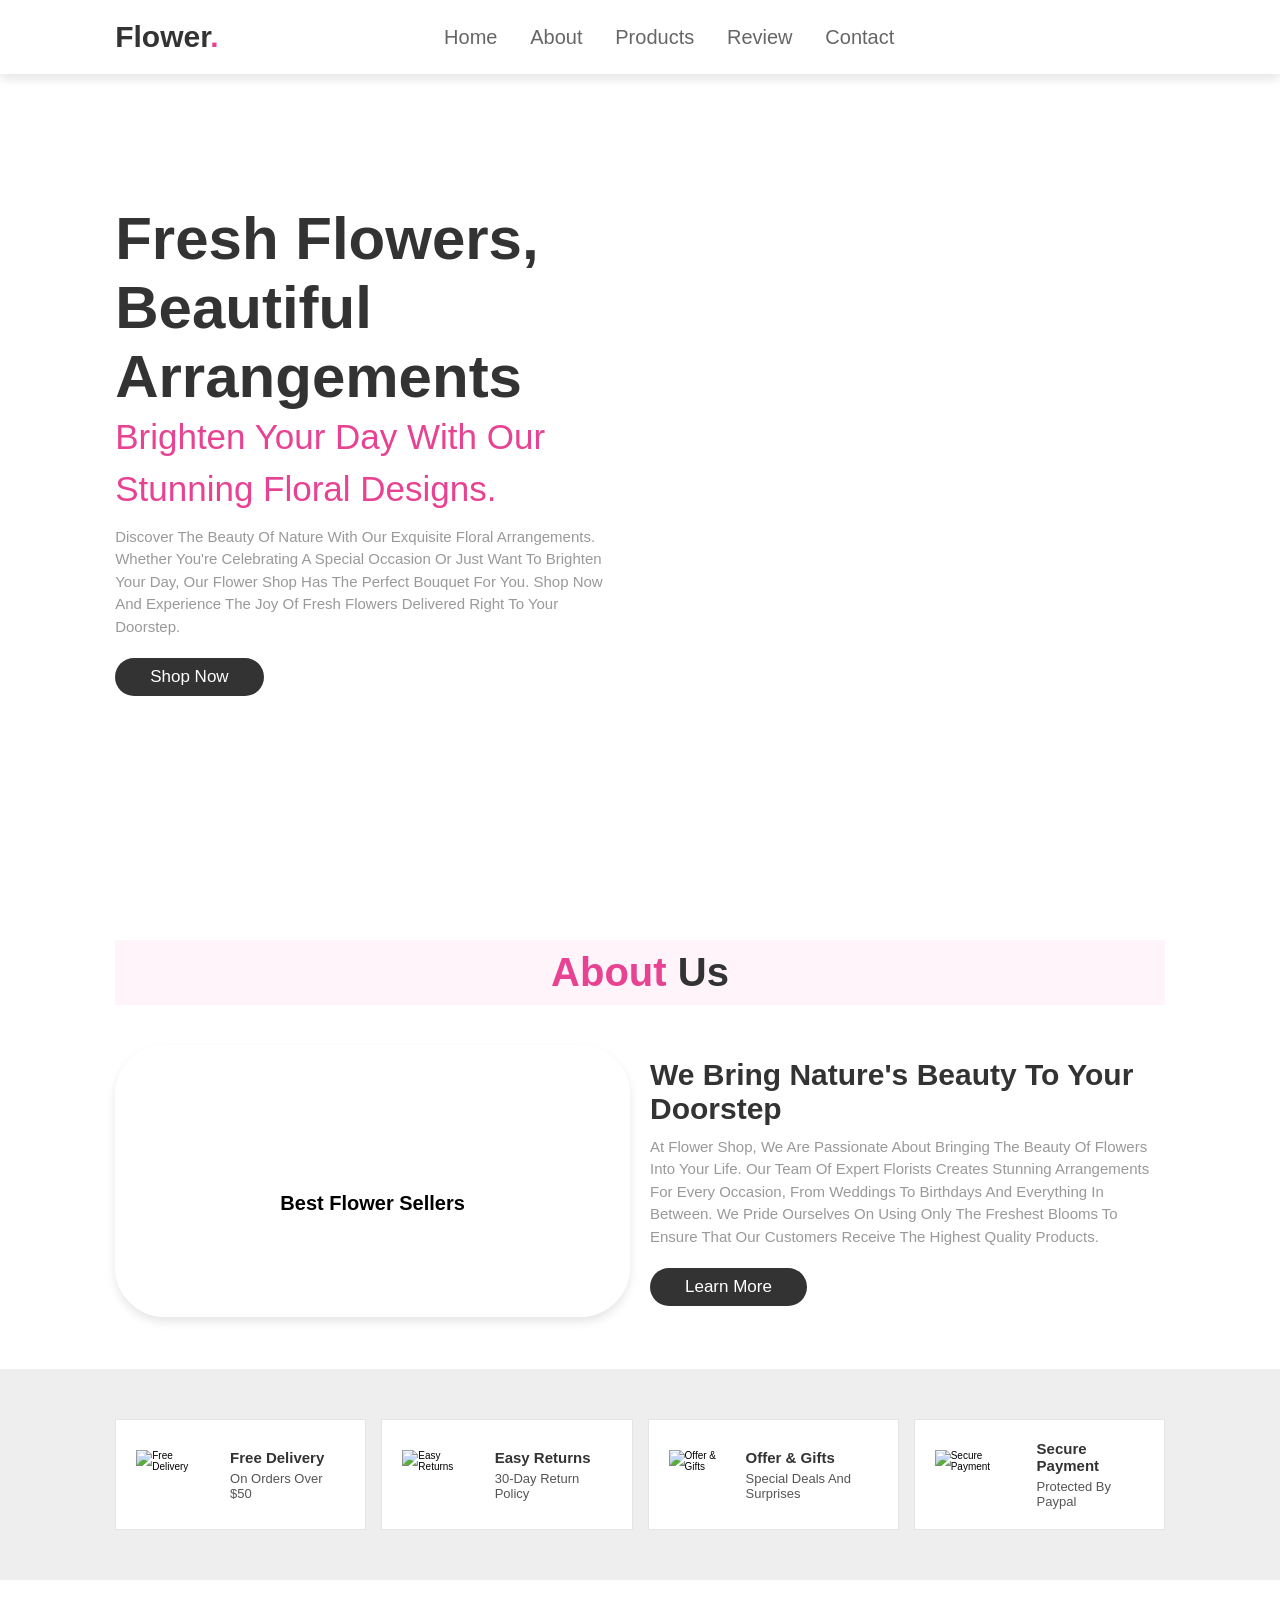
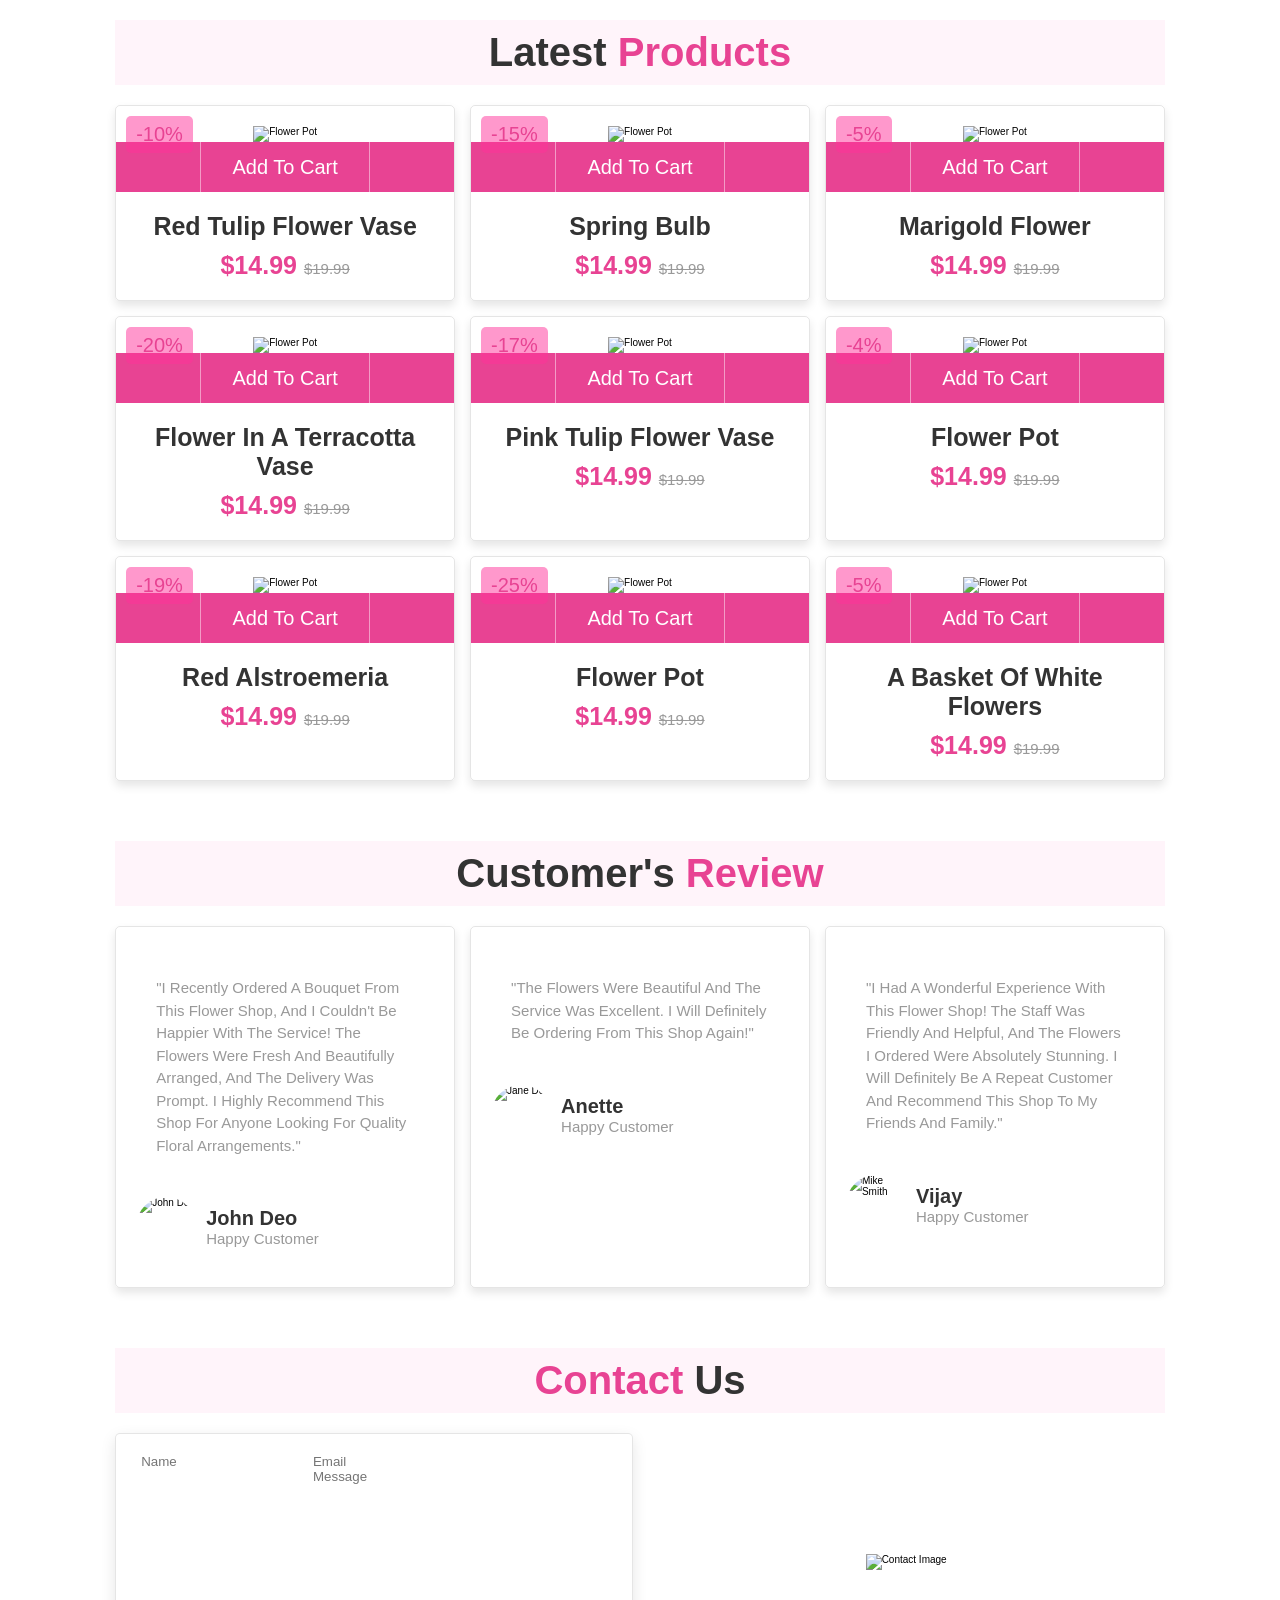
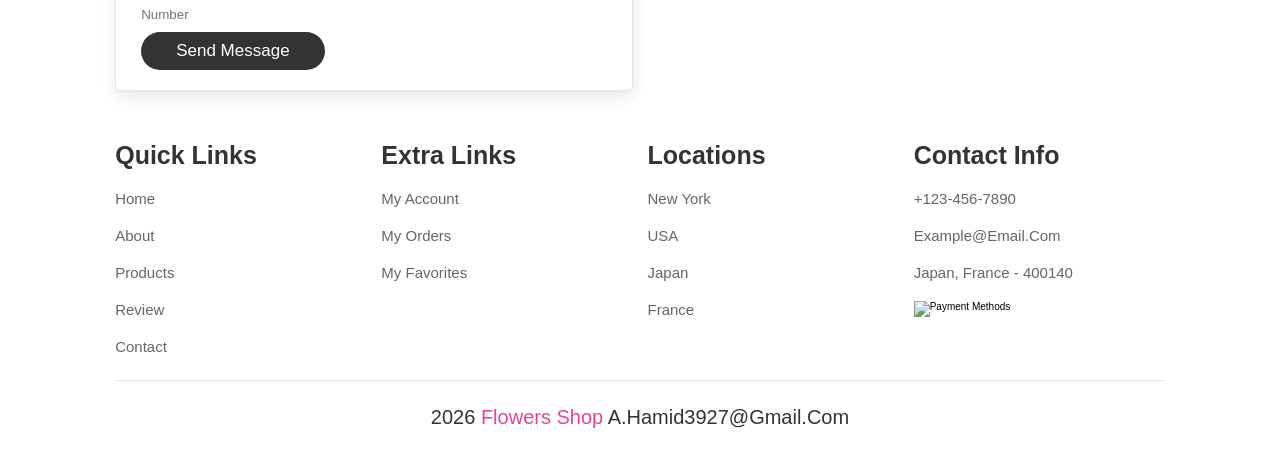
==== index.html @ d78801a8 "Update project files" ====
<!doctype html>
<html lang="en">

<head>
  <meta charset="UTF-8" />
  <meta http-equiv="X-UA-Compatible" content="IE=edge" />
  <meta name="viewport" content="width=device-width, initial-scale=1.0" />
  <title>complete responsive flower shop</title>
  <link rel="stylesheet" href="https://cdnjs.cloudflare.com/ajax/libs/font-awesome/7.0.1/css/all.min.css" />
  <link rel="stylesheet" href="style.css" />
</head>

<body>
  <header>
    <input type="checkbox" name="" id="toggler" />
    <label for="toggler" class="fas fa-bars"></label>
    <a href="#" class="logo">Flower<span>.</span></a>
    <div id="menu-bar" class="fas fa-bars"></div>
    <nav class="navbar">
      <a href="#home">Home</a>
      <a href="#about">About</a>
      <a href="#products">Products</a>
      <a href="#review">Review</a>
      <a href="#contact">Contact</a>
    </nav>
    <div class="icons">
      <a href="#" class="fas fa-heart"></a>
      <a href="#" class="fas fa-shopping-cart"></a>
      <a href="#" class="fas fa-user"></a>
    </div>
  </header>

  <section class="home" id="home">
    <div class="content">
      <h3>Fresh Flowers, Beautiful Arrangements</h3>
      <span>Brighten your day with our stunning floral designs.</span>
      <p>
        Discover the beauty of nature with our exquisite floral arrangements.
        Whether you're celebrating a special occasion or just want to brighten
        your day, our flower shop has the perfect bouquet for you. Shop now
        and experience the joy of fresh flowers delivered right to your
        doorstep.
      </p>
      <a href="#" class="btn">Shop Now</a>
    </div>
  </section>

  <section class="about" id="about">
    <h1 class="heading"><span>About</span> Us</h1>
    <div class="row">
      <div class="video-container">
        <video src="images/about-video.mp4" loop autoplay muted></video>
        <h3>best flower sellers</h3>
      </div>
      <div class="content">
        <h3>We Bring Nature's Beauty to Your Doorstep</h3>
        <p>
          At Flower Shop, we are passionate about bringing the beauty of
          flowers into your life. Our team of expert florists creates stunning
          arrangements for every occasion, from weddings to birthdays and
          everything in between. We pride ourselves on using only the freshest
          blooms to ensure that our customers receive the highest quality
          products.
        </p>
        <a href="#" class="btn">Learn More</a>
      </div>
    </div>
  </section>

  <section class="icons-container">
    <div class="icons">
      <img src="images/icon-1.svg" alt="Free Delivery" />
      <div class="info">
        <h3>Free Delivery</h3>
        <span>On orders over $50</span>
      </div>
    </div>
    <div class="icons">
      <img src="images/icon-2.svg" alt="Easy Returns" />
      <div class="info">
        <h3>Easy Returns</h3>
        <span>30-day return policy</span>
      </div>
    </div>
    <div class="icons">
      <img src="images/icon-3.svg" alt="Offer & Gifts" />
      <div class="info">
        <h3>offer & gifts</h3>
        <span>Special deals and surprises</span>
      </div>
    </div>
    <div class="icons">
      <img src="images/icon-4.svg" alt="Secure Payment" />
      <div class="info">
        <h3>secure payment</h3>
        <span>Protected by paypal</span>
      </div>
    </div>
  </section>
  <section class="products" id="products">
    <h1 class="heading"> latest <span> products </span> </h1>
    <div class="box-container">
      <div class="box">
        <span class="discount">-10%</span>
        <div class="image">
          <img src="images/img-1.jpg" alt="flower pot" />
          <div class="icons">
            <a href="#" class="fas fa-heart"></a>
            <a href="#" class="cart-btn">Add to Cart</a>
            <a href="#" class="fas fa-share"></a>
          </div>
        </div>
        <div class="content">
          <h3>red tulip flower vase</h3>
          <div class="price">$14.99 <span>$19.99</span></div>
        </div>
      </div>
      <div class="box">
        <span class="discount">-15%</span>
        <div class="image">
          <img src="images/img-2.jpg" alt="flower pot" />
          <div class="icons">
            <a href="#" class="fas fa-heart"></a>
            <a href="#" class="cart-btn">Add to Cart</a>
            <a href="#" class="fas fa-share"></a>
          </div>
        </div>
        <div class="content">
          <h3>Spring bulb</h3>
          <div class="price">$14.99 <span>$19.99</span></div>
        </div>
      </div>
      <div class="box">
        <span class="discount">-5%</span>
        <div class="image">
          <img src="images/img-3.jpg" alt="flower pot" />
          <div class="icons">
            <a href="#" class="fas fa-heart"></a>
            <a href="#" class="cart-btn">Add to Cart</a>
            <a href="#" class="fas fa-share"></a>
          </div>
        </div>
        <div class="content">
          <h3>marigold flower</h3>
          <div class="price">$14.99 <span>$19.99</span></div>
        </div>
      </div>
      <div class="box">
        <span class="discount">-20%</span>
        <div class="image">
          <img src="images/img-4.jpg" alt="flower pot" />
          <div class="icons">
            <a href="#" class="fas fa-heart"></a>
            <a href="#" class="cart-btn">Add to Cart</a>
            <a href="#" class="fas fa-share"></a>
          </div>
        </div>
        <div class="content">
          <h3>flower in a terracotta vase</h3>
          <div class="price">$14.99 <span>$19.99</span></div>
        </div>
      </div>
      <div class="box">
        <span class="discount">-17%</span>
        <div class="image">
          <img src="images/img-5.jpg" alt="flower pot" />
          <div class="icons">
            <a href="#" class="fas fa-heart"></a>
            <a href="#" class="cart-btn">Add to Cart</a>
            <a href="#" class="fas fa-share"></a>
          </div>
        </div>
        <div class="content">
          <h3>pink tulip flower vase</h3>
          <div class="price">$14.99 <span>$19.99</span></div>
        </div>
      </div>
      <div class="box">
        <span class="discount">-4%</span>
        <div class="image">
          <img src="images/img-6.jpg" alt="flower pot" />
          <div class="icons">
            <a href="#" class="fas fa-heart"></a>
            <a href="#" class="cart-btn">Add to Cart</a>
            <a href="#" class="fas fa-share"></a>
          </div>
        </div>
        <div class="content">
          <h3> flower pot </h3>
          <div class="price">$14.99 <span>$19.99</span></div>
        </div>
      </div>
      <div class="box">
        <span class="discount">-19%</span>
        <div class="image">
          <img src="images/img-7.jpg" alt="flower pot" />
          <div class="icons">
            <a href="#" class="fas fa-heart"></a>
            <a href="#" class="cart-btn">Add to Cart</a>
            <a href="#" class="fas fa-share"></a>
          </div>
        </div>
        <div class="content">
          <h3> red alstroemeria</h3>
          <div class="price">$14.99 <span>$19.99</span></div>
        </div>
      </div>
      <div class="box">
        <span class="discount">-25%</span>
        <div class="image">
          <img src="images/img-8.jpg" alt="flower pot" />
          <div class="icons">
            <a href="#" class="fas fa-heart"></a>
            <a href="#" class="cart-btn">Add to Cart</a>
            <a href="#" class="fas fa-share"></a>
          </div>
        </div>
        <div class="content">
          <h3>flower pot</h3>
          <div class="price">$14.99 <span>$19.99</span></div>
        </div>
      </div>
      <div class="box">
        <span class="discount">-5%</span>
        <div class="image">
          <img src="images/img-9.jpg" alt="flower pot" />
          <div class="icons">
            <a href="#" class="fas fa-heart"></a>
            <a href="#" class="cart-btn">Add to Cart</a>
            <a href="#" class="fas fa-share"></a>
          </div>
        </div>
        <div class="content">
          <h3>a basket of white flowers </h3>
          <div class="price">$14.99 <span>$19.99</span></div>
        </div>
      </div>
    </div>
  </section>
  <section class="review" id="review">
    <h1 class="heading"> customer's <span> review </span> </h1>
    <div class="box-container">
      <div class="box">
        <div class="stars">
          <i class="fas fa-star"></i>
          <i class="fas fa-star"></i>
          <i class="fas fa-star"></i>
          <i class="fas fa-star"></i>
          <i class="fas fa-star"></i>
        </div>
        <p>
          "I recently ordered a bouquet from this flower shop, and I couldn't
          be happier with the service! The flowers were fresh and beautifully
          arranged, and the delivery was prompt. I highly recommend this shop
          for anyone looking for quality floral arrangements."
        </p>
        <div class="user">
          <img src="images/pic-1.png" alt="John Deo" />
          <div class="user-info">
            <h3>john deo</h3>
            <span>happy customer</span>
          </div>
        </div>
        <span class="fas fa-quote-right"></span>
      </div>
      <div class="box">
        <div class="stars">
          <i class="fas fa-star"></i>
          <i class="fas fa-star"></i>
          <i class="fas fa-star"></i>
          <i class="fas fa-star"></i>
          <i class="fas fa-star"></i>
        </div>
        <p>
          "The flowers were beautiful and the service was excellent. I will definitely be ordering from this shop
          again!"
        </p>
        <div class="user">
          <img src="images/pic-2.png" alt="Jane Deo" />
          <div class="user-info">
            <h3>Anette </h3>
            <span>happy customer</span>
          </div>
        </div>
        <span class="fas fa-quote-right"></span>
      </div>
      <div class="box">
        <div class="stars">
          <i class="fas fa-star"></i>
          <i class="fas fa-star"></i>
          <i class="fas fa-star"></i>
          <i class="fas fa-star"></i>
          <i class="fas fa-star"></i>
        </div>
        <p>
          "I had a wonderful experience with this flower shop! The staff was
          friendly and helpful, and the flowers I ordered were absolutely stunning.
          I will definitely be a repeat customer and recommend this shop to my friends and family."
        </p>
        <div class="user">
          <img src="images/pic-3.png" alt="Mike Smith" />
          <div class="user-info">
            <h3>vijay</h3>
            <span>happy customer</span>
          </div>
        </div>
        <span class="fas fa-quote-right"></span>
      </div>
    </div>
  </section>
  <section class="contact" id="contact">
    <h1 class="heading"><span> Contact </span> Us</h1>
    <div class="row">
      <form action="">
        <input type="text" placeholder="name" class="box" />
        <input type="email" placeholder="email" class="box" />
        <input type="number" placeholder="number" class="box" />
        <textarea name="" class="box" placeholder="message" id="" cols="30" rows="10"></textarea>
        <input type="submit" value="send message" class="btn" />
      </form>
      <div class="image">
        <img src="images/contact-img.jpg" alt="contact image" />
      </div>
    </div>
  </section>

  <section class="footer">
    <div class="box-container">
      <div class="box">
        <h3>quick links</h3>
        <a href="#home">home</a>
        <a href="#about">about</a>
        <a href="#products">products</a>
        <a href="#review">review</a>
        <a href="#contact">contact</a>
      </div>
      <div class="box">
        <h3>extra links</h3>
        <a href="#">my account</a>
        <a href="#">my orders</a>
        <a href="#">my favorites</a>
      </div>
      <div class="box">
        <h3>locations</h3>
        <a href="#">new york</a>
        <a href="#">USA</a>
        <a href="#">japan</a>
        <a href="#">france</a>
      </div>
      <div class="box">
        <h3>contact info</h3>
        <a href="#">+123-456-7890</a>
        <a href="#">example@email.com</a>
        <a href="#">Japan, France - 400140</a>
        <img src="images/payment.png" alt="payment methods" />
      </div>
    </div>
    <div class="credit"> 2026 <span> flowers shop </span> a.hamid3927@gmail.com </div>
  </section>



</body>

</html>
---- style.css ----
:root {
    --pink: #e84393;

}

* {
    margin: 0;
    padding: 0;
    box-sizing: border-box;
    font-family: 'Verdana', Geneva, Tahoma, sans-serif;
    outline: none;
    border: none;
    text-decoration: none;
    text-transform: capitalize;
    transition: 0.2s linear;
}

html {
    font-size: 62.5%;
    scroll-behavior: smooth;
    scroll-padding-top: 6rem;
    overflow-x: hidden;
}

section {
    padding: 2rem 9%;
}

.heading {
    font-size: 4rem;
    color: #333;
    text-align: center;
    padding: 1rem;
    margin: 2rem 0;
    background: rgba(255, 51, 153, .05);

}

.heading span {
    color: var(--pink);
}

.btn {
    display: inline-block;
    margin-top: 1rem;
    background: #333;
    color: #fff;
    border-radius: 5rem;
    cursor: pointer;
    padding: .9rem 3.5rem;
    cursor: pointer;
    font-size: 1.7rem;
}

.btn:hover {
    background: var(--pink);
}

header {
    position: fixed;
    top: 0;
    left: 0;
    right: 0;
    background: #fff;
    padding: 2rem 9%;
    display: flex;
    align-items: center;
    justify-content: space-between;
    z-index: 1000;
    box-shadow: 0 .5rem 1rem rgba(0, 0, 0, .1);
}

header .logo {
    font-size: 3rem;
    color: #333;
    font-weight: bolder;
}

header .logo span {
    color: var(--pink);
}

header .navbar a {
    font-size: 2rem;
    color: #666;
    padding: 0 1.5rem;
}

header .navbar a:hover {
    color: var(--pink);
}

header .icons a {
    font-size: 2.5rem;
    color: #333;
    margin-left: 1.5rem;
}

header .icons a:hover {
    color: var(--pink);
}

header #toggler {
    display: none;
}

header .fa-bars {

    font-size: 3rem;
    color: #333;
    border-radius: .5rem;
    padding: .5rem 1.5rem;
    cursor: pointer;
    border: .1rem solid rgba(0, 0, 0, .3);
    display: none;
}

.home {
    display: flex;
    align-items: center;
    min-height: 100vh;
    background: url('images/home-flowers.jpg') no-repeat;
    background-size: cover;
    background-position: center;
}

.home .content {
    max-width: 50rem;
}

.home .content h3 {
    font-size: 6rem;
    color: #333;
}

.home .content span {
    font-size: 3.5rem;
    color: var(--pink);
    padding: 1rem 0;
    line-height: 1.5;
}

.home .content p {
    font-size: 1.5rem;
    color: #999;
    padding: 1rem 0;
    line-height: 1.5;
}

.about .row {
    display: flex;
    align-items: center;
    gap: 2rem;
    flex-wrap: wrap;
    padding: 2rem 0;
    padding-bottom: 3rem;
}

.about .row .video-container {
    flex: 1 1 40rem;
    position: relative;
}

.about .row .video-container video {
    width: 100%;
    border: 1.5rem solid #fff;
    border-radius: 5rem;
    box-shadow: 0 .5rem 1rem rgba(0, 0, 0, .1);
    height: 100%;
    object-fit: cover;
}

.about .row .video-container h3 {
    position: absolute;
    top: 50%;
    left: 50%;
    transform: translate(-50%);
    font-size: 2rem;
    background: #fff;
    padding: 1rem 2rem;
    text-align: center;
    mix-blend-mode: screen;
}

.about .row .content {
    flex: 1 1 40rem;
}

.about .row .content h3 {
    font-size: 3rem;
    color: #333;
}

.about .row .content p {
    font-size: 1.5rem;
    color: #999;
    padding: 1rem 0;
    line-height: 1.5;
}

.icons-container {
    display: flex;
    background: #eee;
    flex-wrap: wrap;
    gap: 1.5rem;
    padding-top: 5rem;
    padding-bottom: 5rem;
}

.icons-container .icons {
    flex: 1 1 25rem;
    background: #fff;
    border: .1rem solid rgba(0, 0, 0, .1);
    padding: 2rem;
    align-items: center;
    display: flex;
}

.icons-container .icons img {
    height: 5rem;
    margin-right: 2rem;
}

.icons-container .icons h3 {
    font-size: 1.5rem;
    color: #333;
    padding-bottom: .5rem;
}

.icons-container .icons span {
    font-size: 1.3rem;
    color: #555;
}

.products .box-container {
    display: flex;
    gap: 1.5rem;
    flex-wrap: wrap;
}

.products .box-container .box {
    flex: 1 1 30rem;
    box-shadow: 0 .5rem 1rem rgba(0, 0, 0, .1);
    border-radius: .5rem;
    border: .1rem solid rgba(0, 0, 0, .1);
    position: relative;
}

.products .box-container .box .discount {
    position: absolute;
    top: 1rem;
    left: 1rem;
    background: rgba(255, 51, 153, .5);
    color: var(--pink);
    padding: .7rem 1rem;
    font-size: 2rem;
    z-index: 1;
    border-radius: .5rem;
}

.products .box-container .box .image {
    position: relative;
    text-align: center;
    padding-top: 2rem;
    overflow: hidden;
}

.products .box-container .box .image img {
    height: 25rem;

}

.products .box-container .box:hover .image img {
    transform: scale(1.1);
}

.products .box-container .box .image .icons {
    position: relative;
    bottom: -7rem;
    top: 0;
    left: 0;
    display: flex;

}

.products .box-container .box:hover .image .icons {
    bottom: 0;
}

.products .box-container .box .image .icons a {
    height: 5rem;
    line-height: 5rem;
    font-size: 2rem;
    width: 50%;
    color: #fff;
    background: var(--pink);

}

.products .box-container .box .image .icons .cart-btn {
    border-left: .1rem solid #fff7;
    border-right: .1rem solid #fff7;
    width: 100%;
}

.products .box-container .box .image .icons a:hover {
    background: #333;
}

.products .box-container .box .content {
    padding: 2rem;
    text-align: center;
}

.products .box-container .box .content h3 {
    font-size: 2.5rem;
    color: #333;
}

.products .box-container .box .content .price {
    font-size: 2.5rem;
    color: var(--pink);
    font-weight: bolder;
    padding-top: 1rem;
}

.products .box-container .box .content .price span {
    font-size: 1.5rem;
    color: #999;
    text-decoration: line-through;
    font-weight: lighter;
}

.review .box-container {
    display: flex;
    gap: 1.5rem;
    flex-wrap: wrap;
}

.review .box-container .box {
    flex: 1 1 30rem;
    box-shadow: 0 .5rem 1rem rgba(0, 0, 0, .1);
    border-radius: .5rem;
    padding: 3rem 2rem;
    position: relative;
    border: .1rem solid rgba(0, 0, 0, .1);
}

.review .box-container .box .fa-quote-right {
    position: absolute;
    bottom: 3rem;
    right: 3rem;
    font-size: 6rem;
    color: #eee;
}

.review .box-container .box .stars i {
    color: var(--pink);
    font-size: 2rem;
}

.review .box-container .box p {
    color: #999;
    font-size: 1.5rem;
    line-height: 1.5;
    padding: 2rem;
}


.review .box-container .box .user {
    display: flex;
    align-items: center;
    padding-top: 2rem;
}

.review .box-container .box .user img {
    height: 6rem;
    width: 6rem;
    border-radius: 50%;
    object-fit: cover;
    margin-right: 1rem;
}

.review .box-container .box .user h3 {
    font-size: 2rem;
    color: #333;
}

.review .box-container .box .user span {
    font-size: 1.5rem;
    color: #999;
}

.contact .row {
    display: flex;
    gap: 1.5rem;
    flex-wrap: wrap-reverse;
    align-items: center;
}

.contact .row form {
    flex: 1 1 40rem;
    padding: 2rem 2.5rem;
    box-shadow: 0 .5rem 1.5rem rgba(0, 0, 0, .1);
    background: #fff;
    border: .1rem solid rgba(0, 0, 0, .1);
    border-radius: .5rem;
}

.contact .row .image {
    flex: 1 1 40rem;
    text-align: center;
}

.contact .row .image img {
    width: 100%;
}

.contact .row form .Box {
    padding: 1rem;
    font-size: 1.7rem;
    color: #333;
    text-transform: none;
    border: .1rem solid rgba(0, 0, 0, .1);
    border-radius: .5rem;
    margin: .7rem 0;
    width: 100%;
}

.contact .row form .Box:focus {
    border-color: var(--pink);
}

.contact .row form textarea {
    height: 15rem;
    resize: none;
}

.footer .box-container {
    display: flex;
    gap: 1.5rem;
    flex-wrap: wrap;
}

.footer .box-container .box {
    flex: 1 1 25rem;

}

.footer .box-container .box h3 {
    font-size: 2.5rem;
    color: #333;
    padding: 1rem 0;
}

.footer .box-container .box a {
    font-size: 1.5rem;
    color: #666;
    padding: 1rem 0;
    display: block;
}

.footer .box-container .box a:hover {
    color: var(--pink);
    text-decoration: underline;
}

.footer .box-container .box img {
    height: 5rem;
    margin-top: 1rem;
}

.footer .credit {
    text-align: center;
    padding: 1.5rem;
    font-size: 2rem;
    color: #333;
    border-top: .1rem solid rgba(0, 0, 0, .1);
    margin-top: 1.5rem;
    padding-top: 2.5rem;
}

.footer .credit span {
    color: var(--pink);
}


@media (max-width:991px) {
    html {
        font-size: 55%;
    }

    header {
        padding: 2rem;
    }

    section {
        padding: 2rem;
    }

    .home {
        background-position: left;
    }
}

@media (max-width:768px) {
    header .fa-bars {
        display: block;
    }

    header .navbar {
        position: absolute;
        top: 100%;
        left: 0;
        right: 0;
        background: #eee;
        border-top: .1rem solid rgba(0, 0, 0, 0.1);
        clip-path: polygon(0 0, 100% 0, 100% 0, 0 0);
    }

    header #toggler:checked~.navbar {
        clip-path: polygon(0 0, 100% 0, 100% 100%, 0 100%);
    }

    header .navbar a {
        padding: 1.5rem;
        margin: 1.5rem;
        background: #fff;
        border: .1rem solid rgba(0, 0, 0, 0.1);
        display: block;
    }

    .home .content h3 {
        font-size: 5rem;
    }

    .home .content span {
        font-size: 2.5rem;
    }

    .icons-container .icons h3 {
        font-size: 2rem;
    }

    .icons-container .icons span {
        font-size: 1.7rem;
    }
}

@media (max-width:450px) {
    html {
        font-size: 50%;

    }

    .heading {
        font-size: 3rem;
    }
}
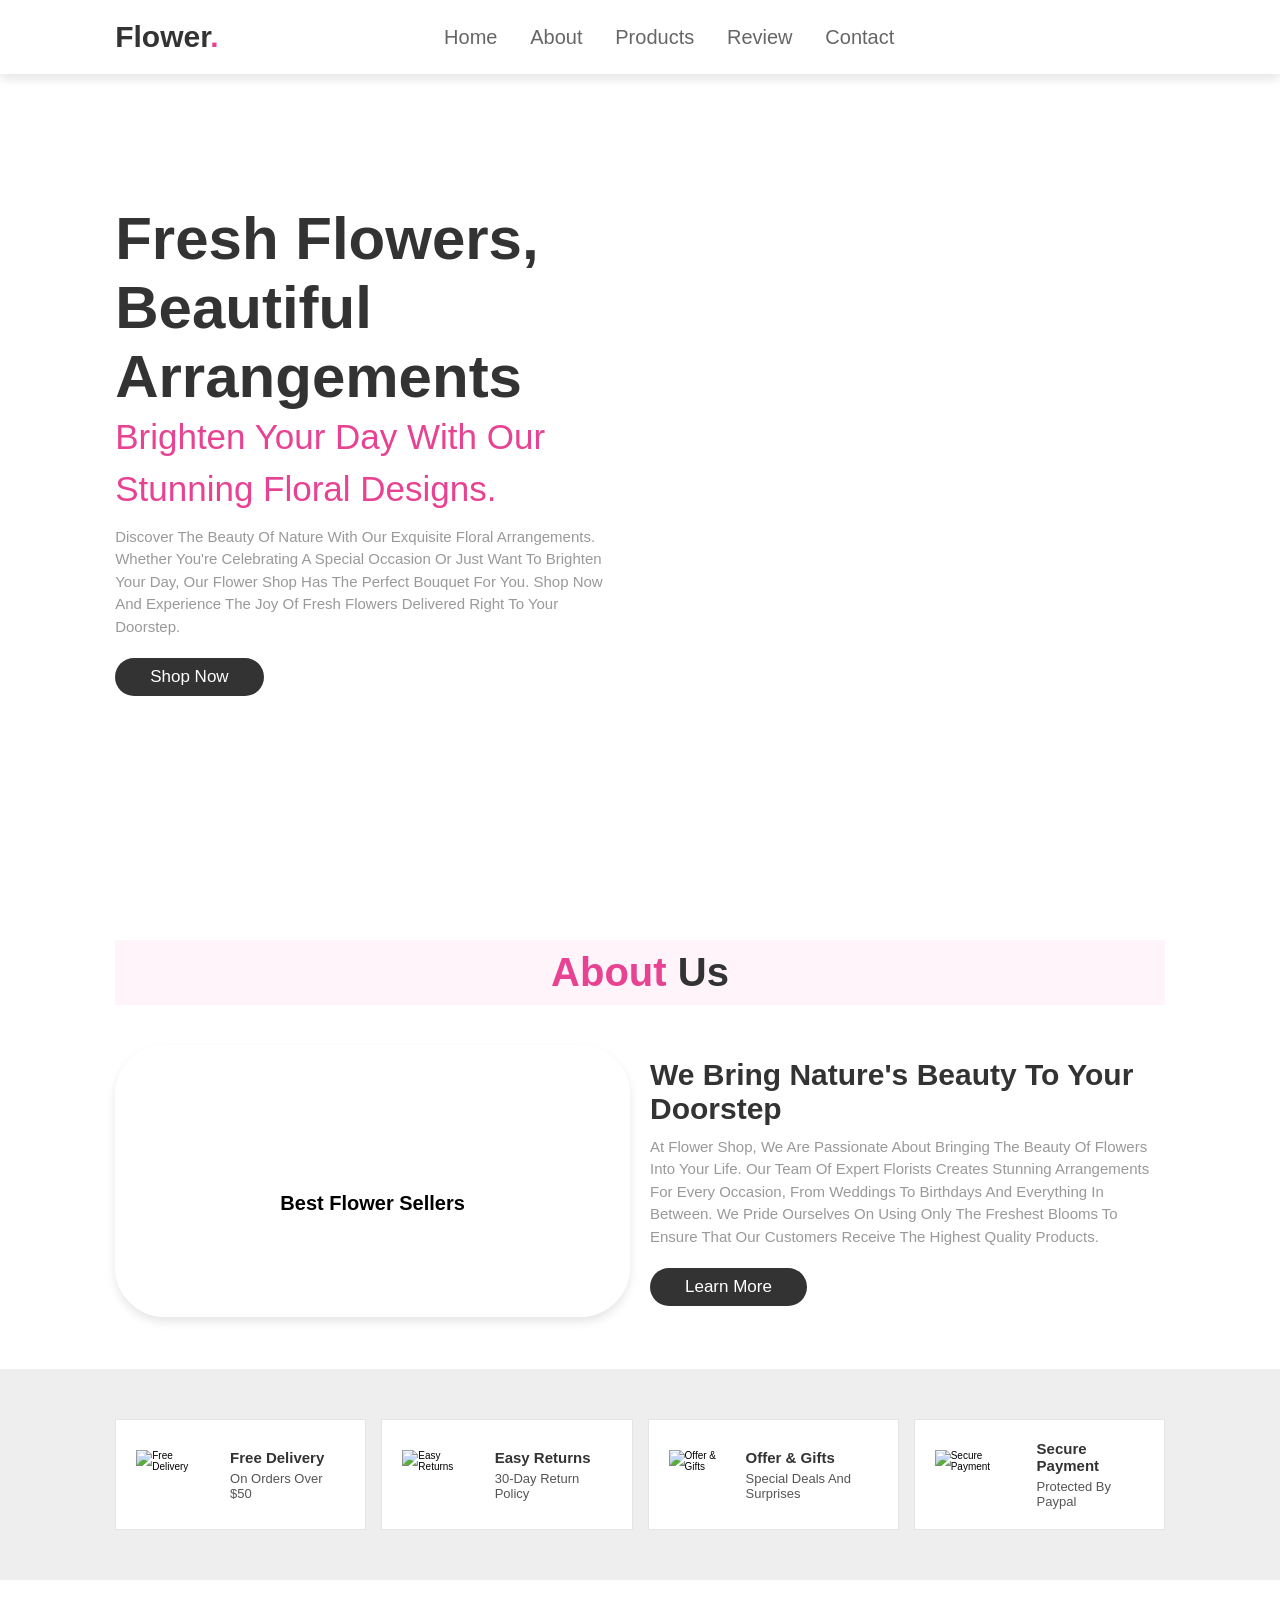
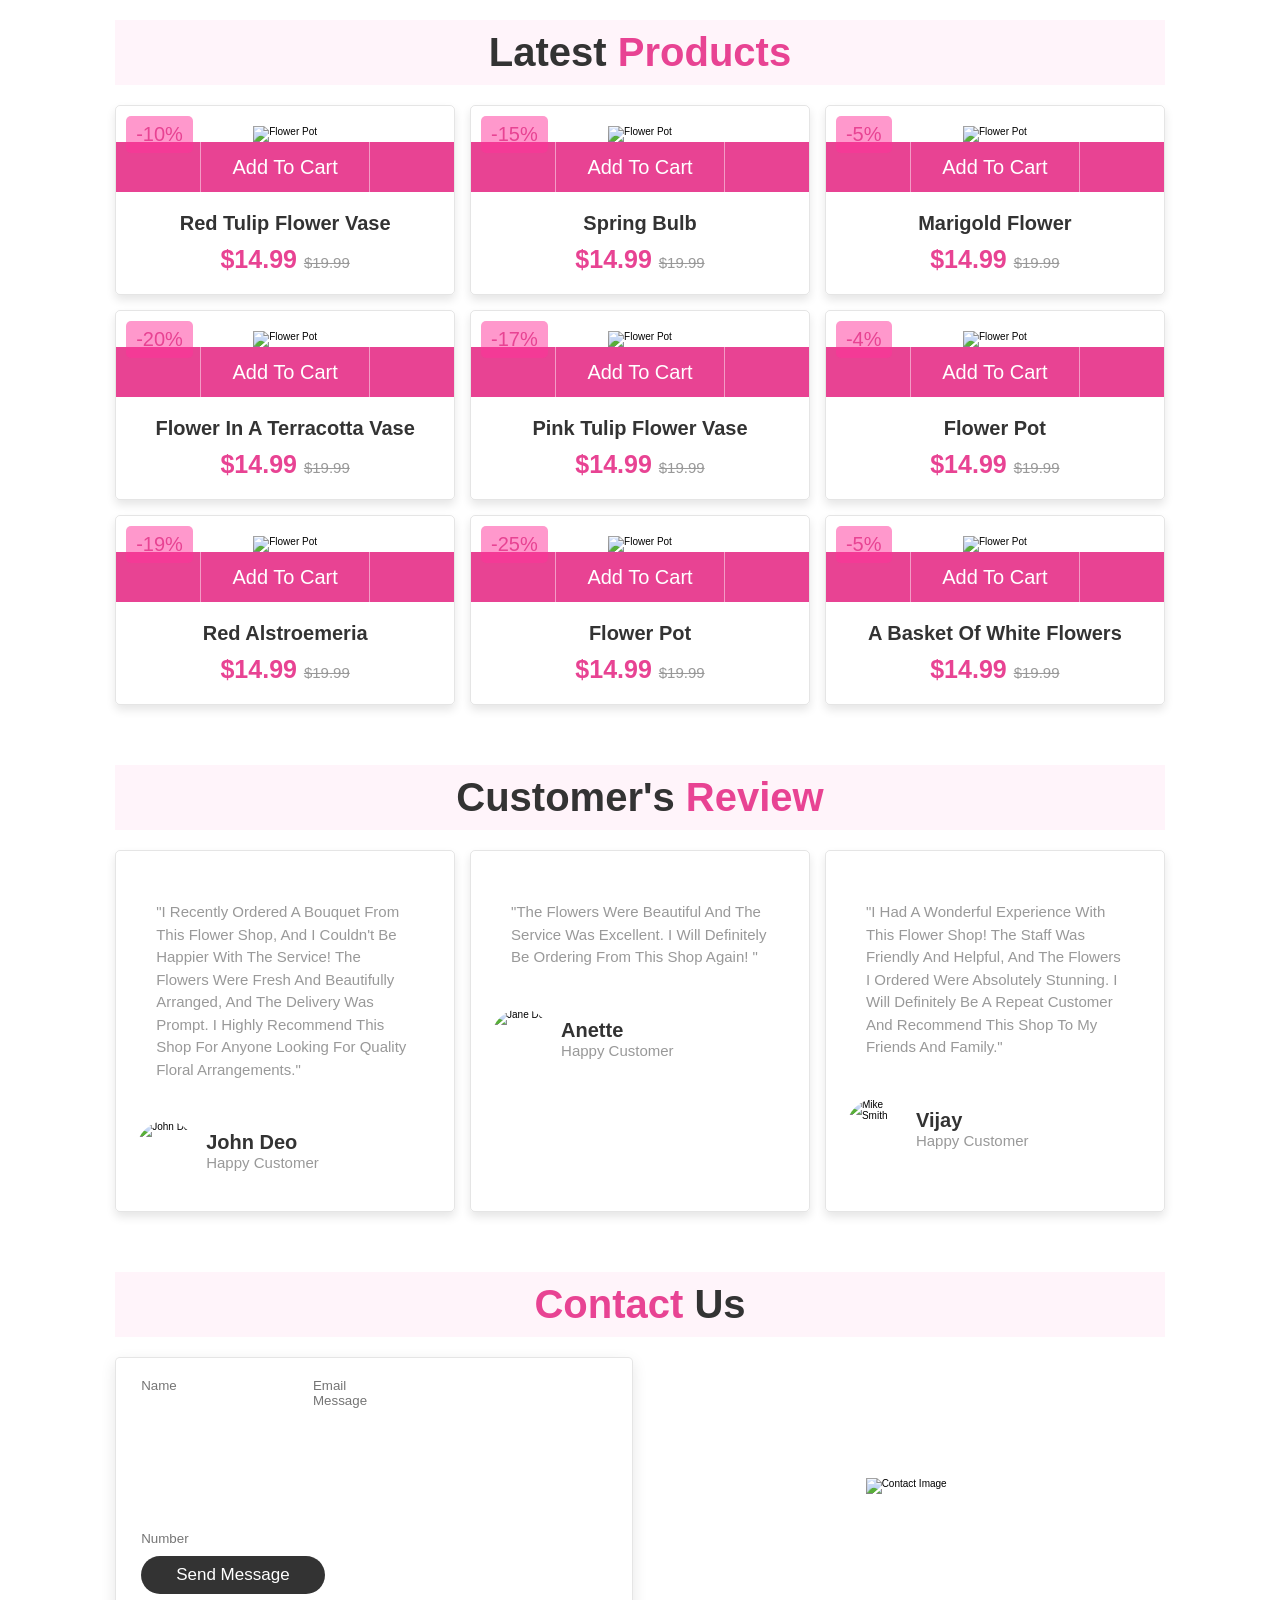
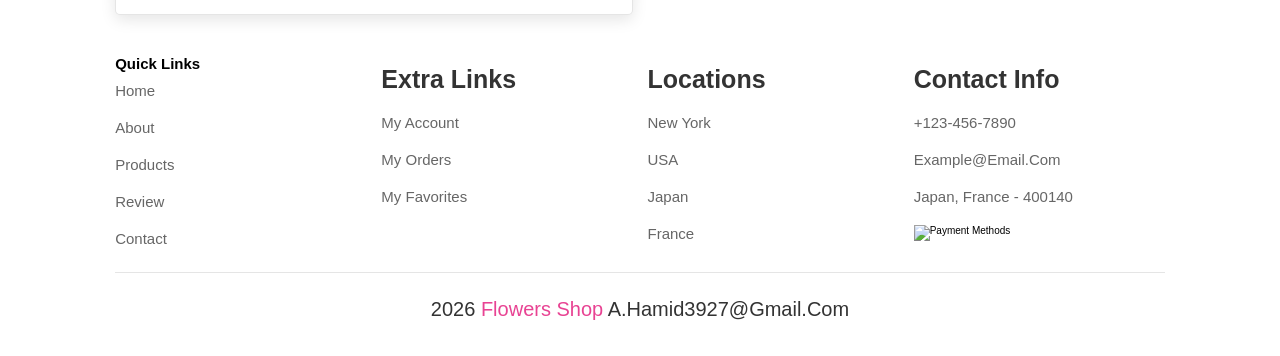
==== commit 2ca17c4d: "Update project files" ====
--- a/index.html
+++ b/index.html
@@ -12,7 +12,7 @@
 
 <body>
   <header>
-    <input type="checkbox" name="" id="toggler" />
+    <input type="checkbox" name="check box" id="toggler" />
     <label for="toggler" class="fas fa-bars"></label>
     <a href="#" class="logo">Flower<span>.</span></a>
     <div id="menu-bar" class="fas fa-bars"></div>
@@ -111,7 +111,7 @@
           </div>
         </div>
         <div class="content">
-          <h3>red tulip flower vase</h3>
+          <h1>red tulip flower vase</h1>
           <div class="price">$14.99 <span>$19.99</span></div>
         </div>
       </div>
@@ -126,7 +126,7 @@
           </div>
         </div>
         <div class="content">
-          <h3>Spring bulb</h3>
+          <h1>Spring bulb</h1>
           <div class="price">$14.99 <span>$19.99</span></div>
         </div>
       </div>
@@ -141,7 +141,7 @@
           </div>
         </div>
         <div class="content">
-          <h3>marigold flower</h3>
+          <h1>marigold flower</h1>
           <div class="price">$14.99 <span>$19.99</span></div>
         </div>
       </div>
@@ -156,7 +156,7 @@
           </div>
         </div>
         <div class="content">
-          <h3>flower in a terracotta vase</h3>
+          <h1>flower in a terracotta vase</h1>
           <div class="price">$14.99 <span>$19.99</span></div>
         </div>
       </div>
@@ -171,7 +171,7 @@
           </div>
         </div>
         <div class="content">
-          <h3>pink tulip flower vase</h3>
+          <h1>pink tulip flower vase</h1>
           <div class="price">$14.99 <span>$19.99</span></div>
         </div>
       </div>
@@ -186,7 +186,7 @@
           </div>
         </div>
         <div class="content">
-          <h3> flower pot </h3>
+          <h1> flower pot </h1>
           <div class="price">$14.99 <span>$19.99</span></div>
         </div>
       </div>
@@ -201,7 +201,7 @@
           </div>
         </div>
         <div class="content">
-          <h3> red alstroemeria</h3>
+          <h1> red alstroemeria</h1>
           <div class="price">$14.99 <span>$19.99</span></div>
         </div>
       </div>
@@ -216,7 +216,7 @@
           </div>
         </div>
         <div class="content">
-          <h3>flower pot</h3>
+          <h1>flower pot</h1>
           <div class="price">$14.99 <span>$19.99</span></div>
         </div>
       </div>
@@ -231,7 +231,7 @@
           </div>
         </div>
         <div class="content">
-          <h3>a basket of white flowers </h3>
+          <h1>a basket of white flowers </h1>
           <div class="price">$14.99 <span>$19.99</span></div>
         </div>
       </div>
@@ -257,7 +257,7 @@
         <div class="user">
           <img src="images/pic-1.png" alt="John Deo" />
           <div class="user-info">
-            <h3>john deo</h3>
+            <h1>john deo</h1>
             <span>happy customer</span>
           </div>
         </div>
@@ -273,12 +273,13 @@
         </div>
         <p>
           "The flowers were beautiful and the service was excellent. I will definitely be ordering from this shop
-          again!"
+          again!
+          "
         </p>
         <div class="user">
           <img src="images/pic-2.png" alt="Jane Deo" />
           <div class="user-info">
-            <h3>Anette </h3>
+            <h1>Anette </h1>
             <span>happy customer</span>
           </div>
         </div>
@@ -300,7 +301,7 @@
         <div class="user">
           <img src="images/pic-3.png" alt="Mike Smith" />
           <div class="user-info">
-            <h3>vijay</h3>
+            <h1>vijay</h1>
             <span>happy customer</span>
           </div>
         </div>
@@ -311,11 +312,11 @@
   <section class="contact" id="contact">
     <h1 class="heading"><span> Contact </span> Us</h1>
     <div class="row">
-      <form action="">
+      <form action="https://example.com/submit-form" method="post">
         <input type="text" placeholder="name" class="box" />
         <input type="email" placeholder="email" class="box" />
         <input type="number" placeholder="number" class="box" />
-        <textarea name="" class="box" placeholder="message" id="" cols="30" rows="10"></textarea>
+        <textarea name="buffer" class="box" placeholder="message" id="" cols="30" rows="10"></textarea>
         <input type="submit" value="send message" class="btn" />
       </form>
       <div class="image">
@@ -327,7 +328,7 @@
   <section class="footer">
     <div class="box-container">
       <div class="box">
-        <h3>quick links</h3>
+        <h1>quick links</h1>
         <a href="#home">home</a>
         <a href="#about">about</a>
         <a href="#products">products</a>
--- a/style.css
+++ b/style.css
@@ -312,8 +312,8 @@
     text-align: center;
 }
 
-.products .box-container .box .content h3 {
-    font-size: 2.5rem;
+.products .box-container .box .content h1 {
+    font-size: 2rem;
     color: #333;
 }
 
@@ -379,9 +379,10 @@
     border-radius: 50%;
     object-fit: cover;
     margin-right: 1rem;
-}
-
-.review .box-container .box .user h3 {
+    
+}
+
+.review .box-container .box .user h1 {
     font-size: 2rem;
     color: #333;
 }
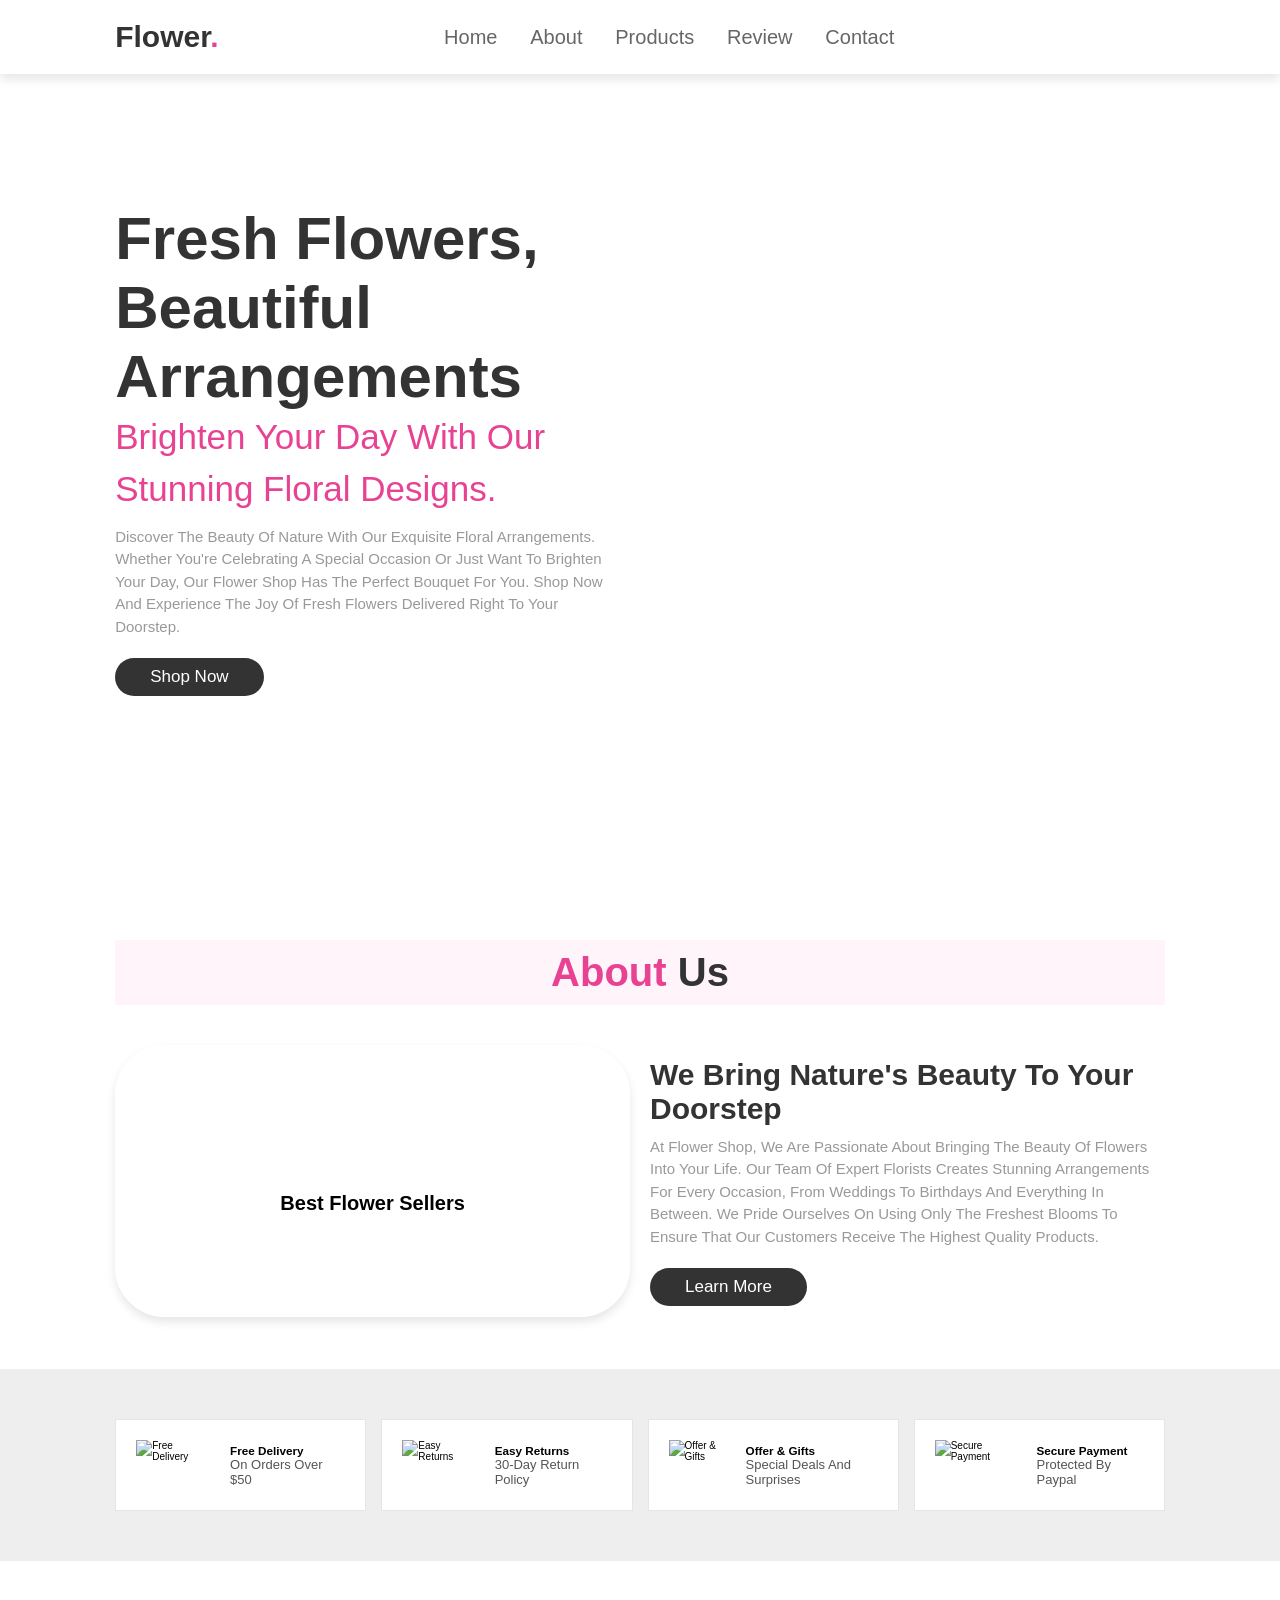
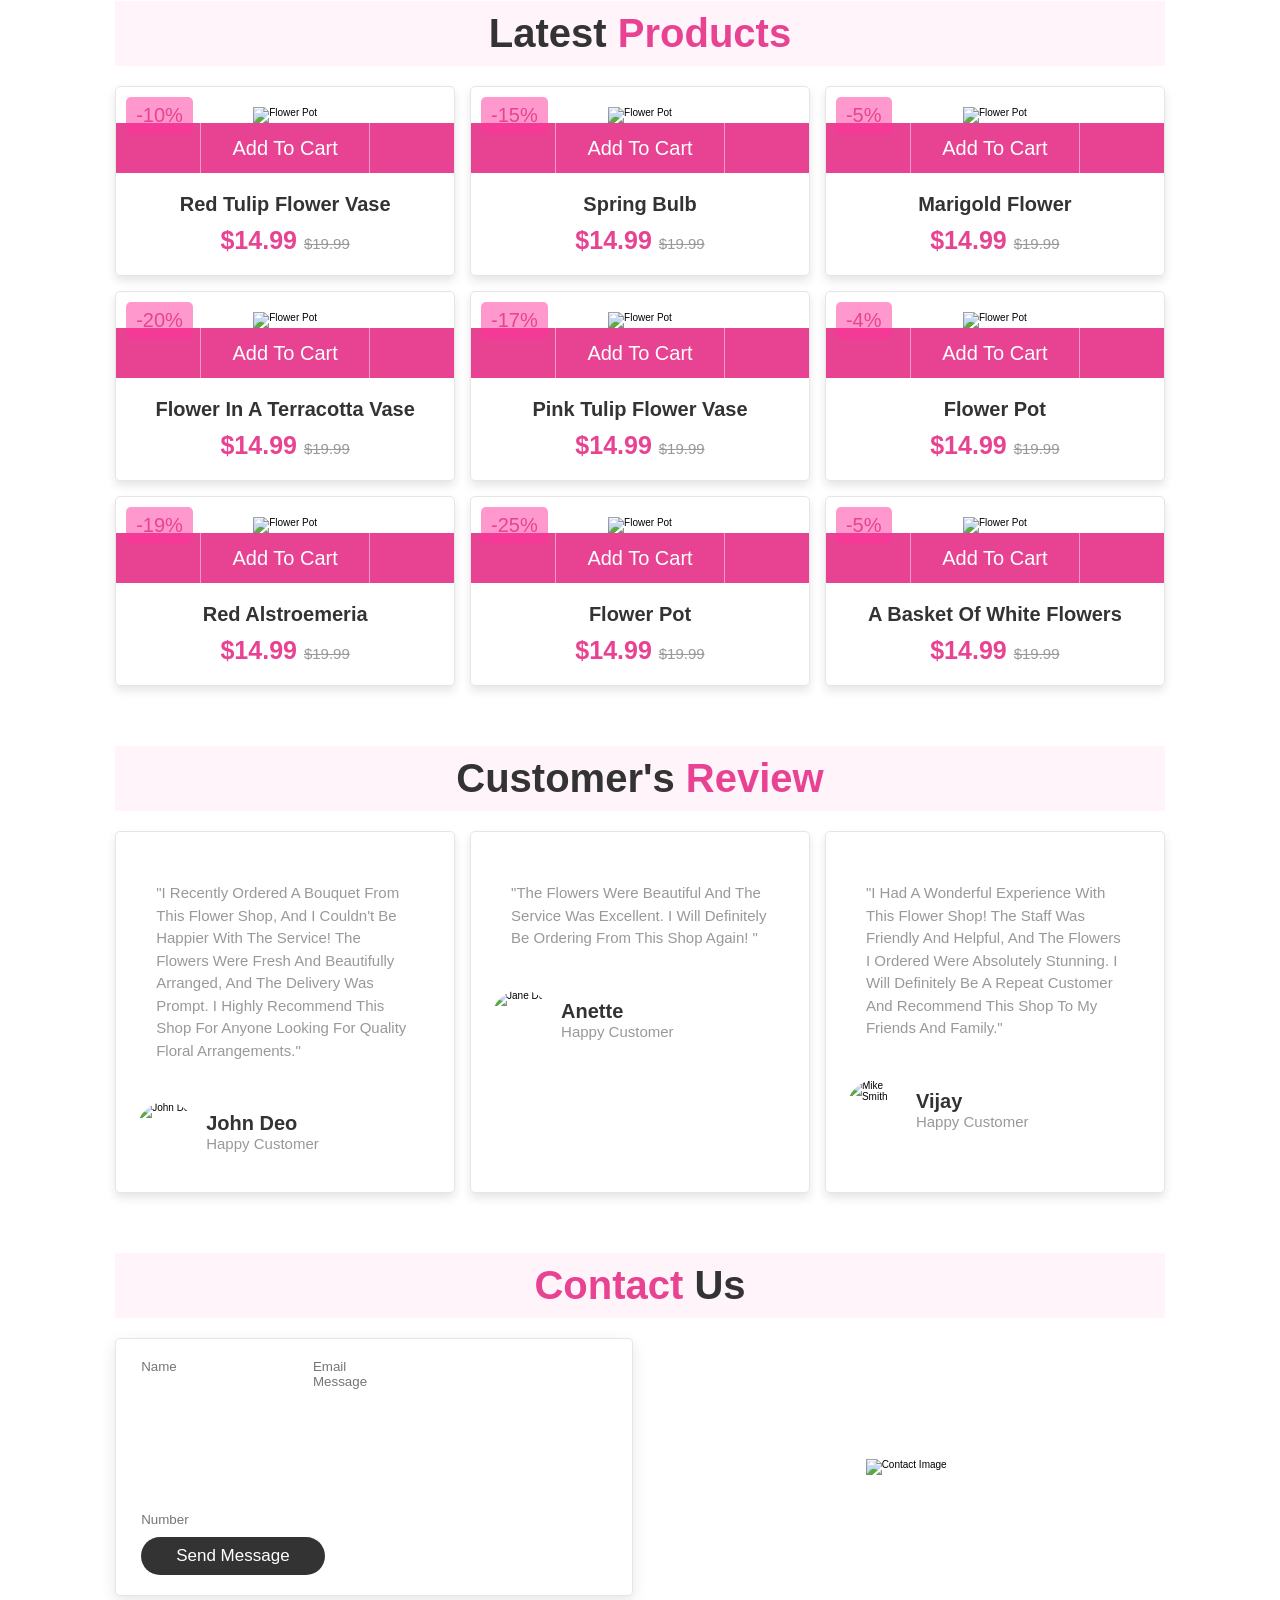
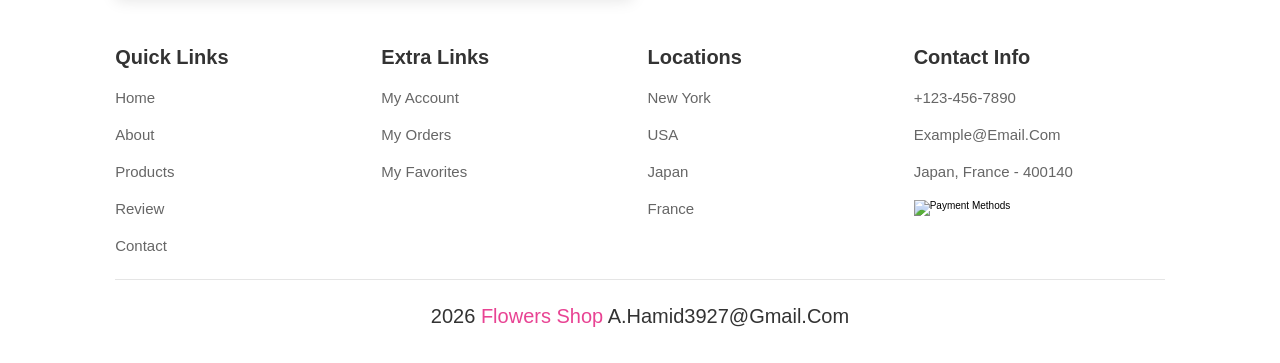
==== commit d5086ca5: "Update project files" ====
--- a/index.html
+++ b/index.html
@@ -50,7 +50,7 @@
     <div class="row">
       <div class="video-container">
         <video src="images/about-video.mp4" loop autoplay muted></video>
-        <h3>best flower sellers</h3>
+        <h1>best flower sellers</h1>
       </div>
       <div class="content">
         <h3>We Bring Nature's Beauty to Your Doorstep</h3>
@@ -316,7 +316,7 @@
         <input type="text" placeholder="name" class="box" />
         <input type="email" placeholder="email" class="box" />
         <input type="number" placeholder="number" class="box" />
-        <textarea name="buffer" class="box" placeholder="message" id="" cols="30" rows="10"></textarea>
+        <textarea name="buffer" class="box" placeholder="message" id="#" cols="30" rows="10"></textarea>
         <input type="submit" value="send message" class="btn" />
       </form>
       <div class="image">
@@ -336,20 +336,20 @@
         <a href="#contact">contact</a>
       </div>
       <div class="box">
-        <h3>extra links</h3>
+        <h1>extra links</h1>
         <a href="#">my account</a>
         <a href="#">my orders</a>
         <a href="#">my favorites</a>
       </div>
       <div class="box">
-        <h3>locations</h3>
+        <h1>locations</h1>
         <a href="#">new york</a>
         <a href="#">USA</a>
         <a href="#">japan</a>
         <a href="#">france</a>
       </div>
       <div class="box">
-        <h3>contact info</h3>
+        <h1>contact info</h1>
         <a href="#">+123-456-7890</a>
         <a href="#">example@email.com</a>
         <a href="#">Japan, France - 400140</a>
--- a/style.css
+++ b/style.css
@@ -170,7 +170,7 @@
     object-fit: cover;
 }
 
-.about .row .video-container h3 {
+.about .row .video-container h1 {
     position: absolute;
     top: 50%;
     left: 50%;
@@ -221,7 +221,7 @@
     margin-right: 2rem;
 }
 
-.icons-container .icons h3 {
+.icons-container .icons h1 {
     font-size: 1.5rem;
     color: #333;
     padding-bottom: .5rem;
@@ -448,8 +448,8 @@
 
 }
 
-.footer .box-container .box h3 {
-    font-size: 2.5rem;
+.footer .box-container .box h1 {
+    font-size: 2rem;
     color: #333;
     padding: 1rem 0;
 }
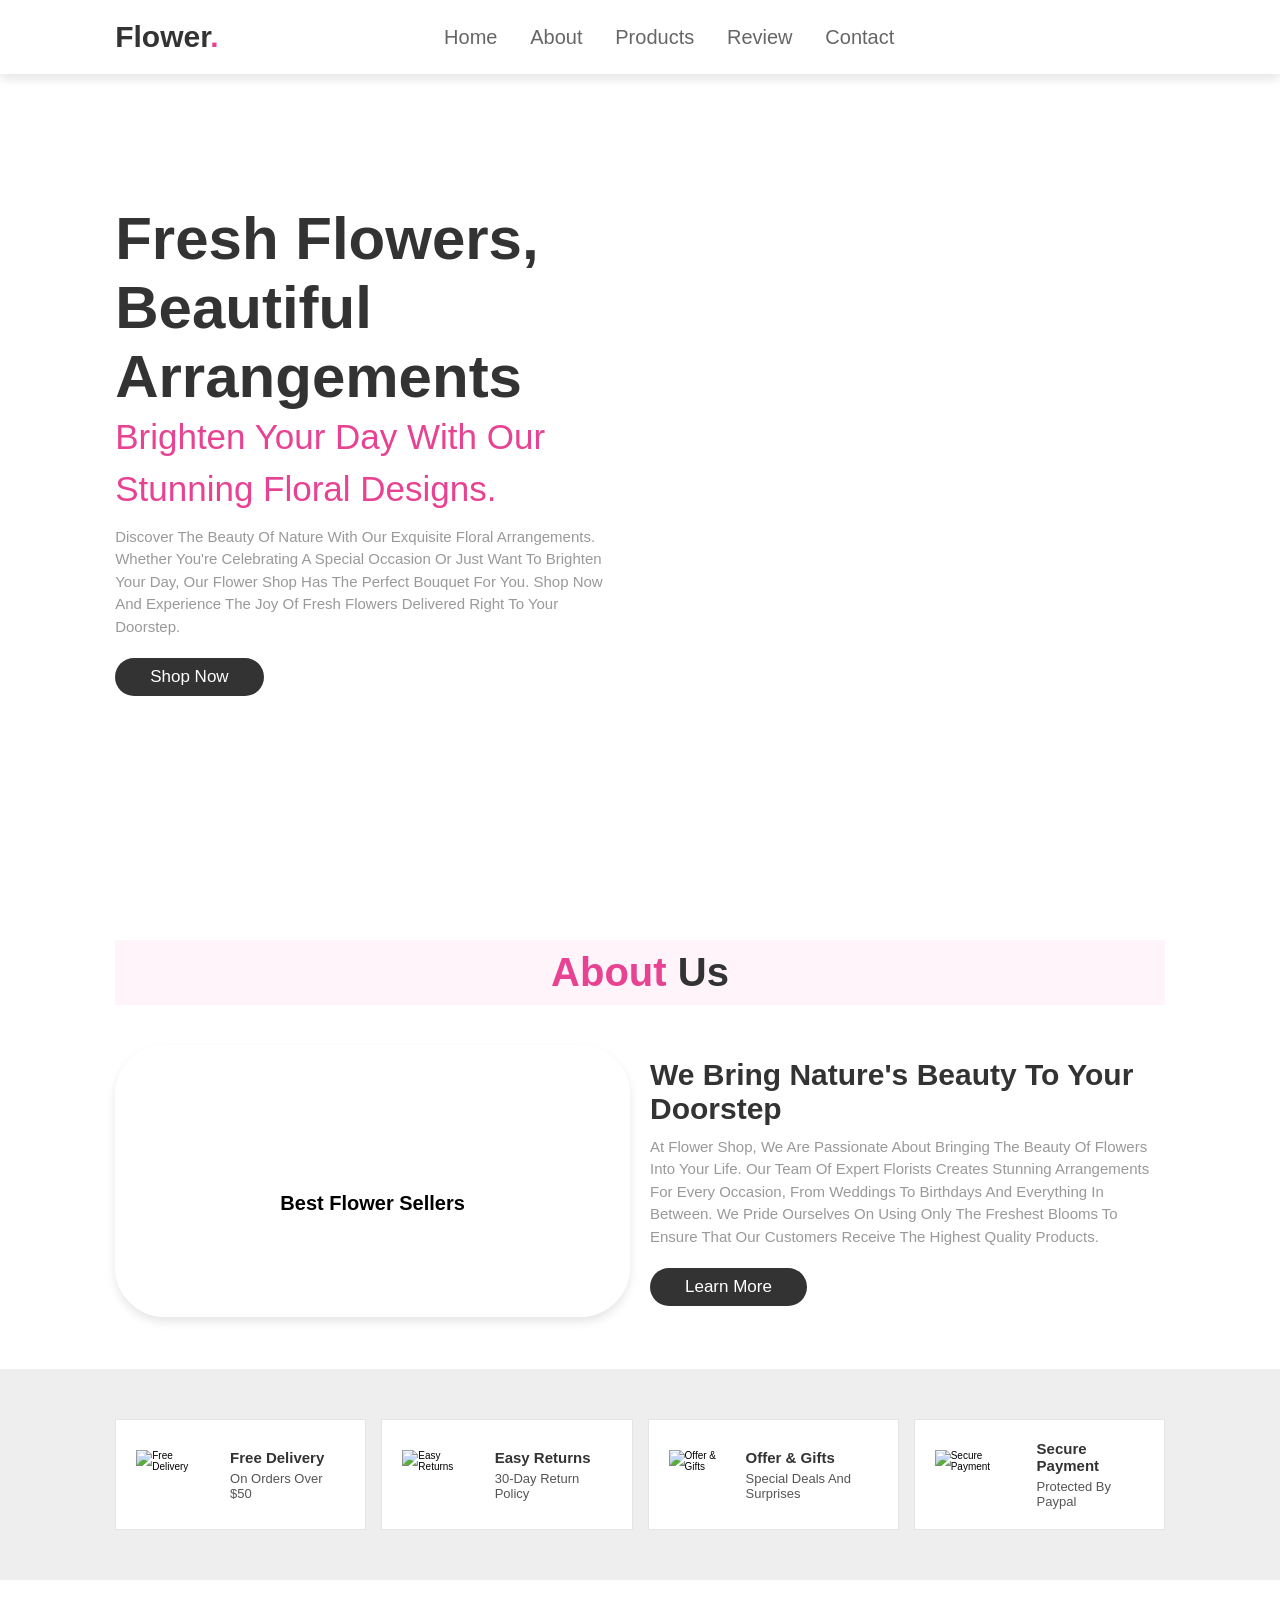
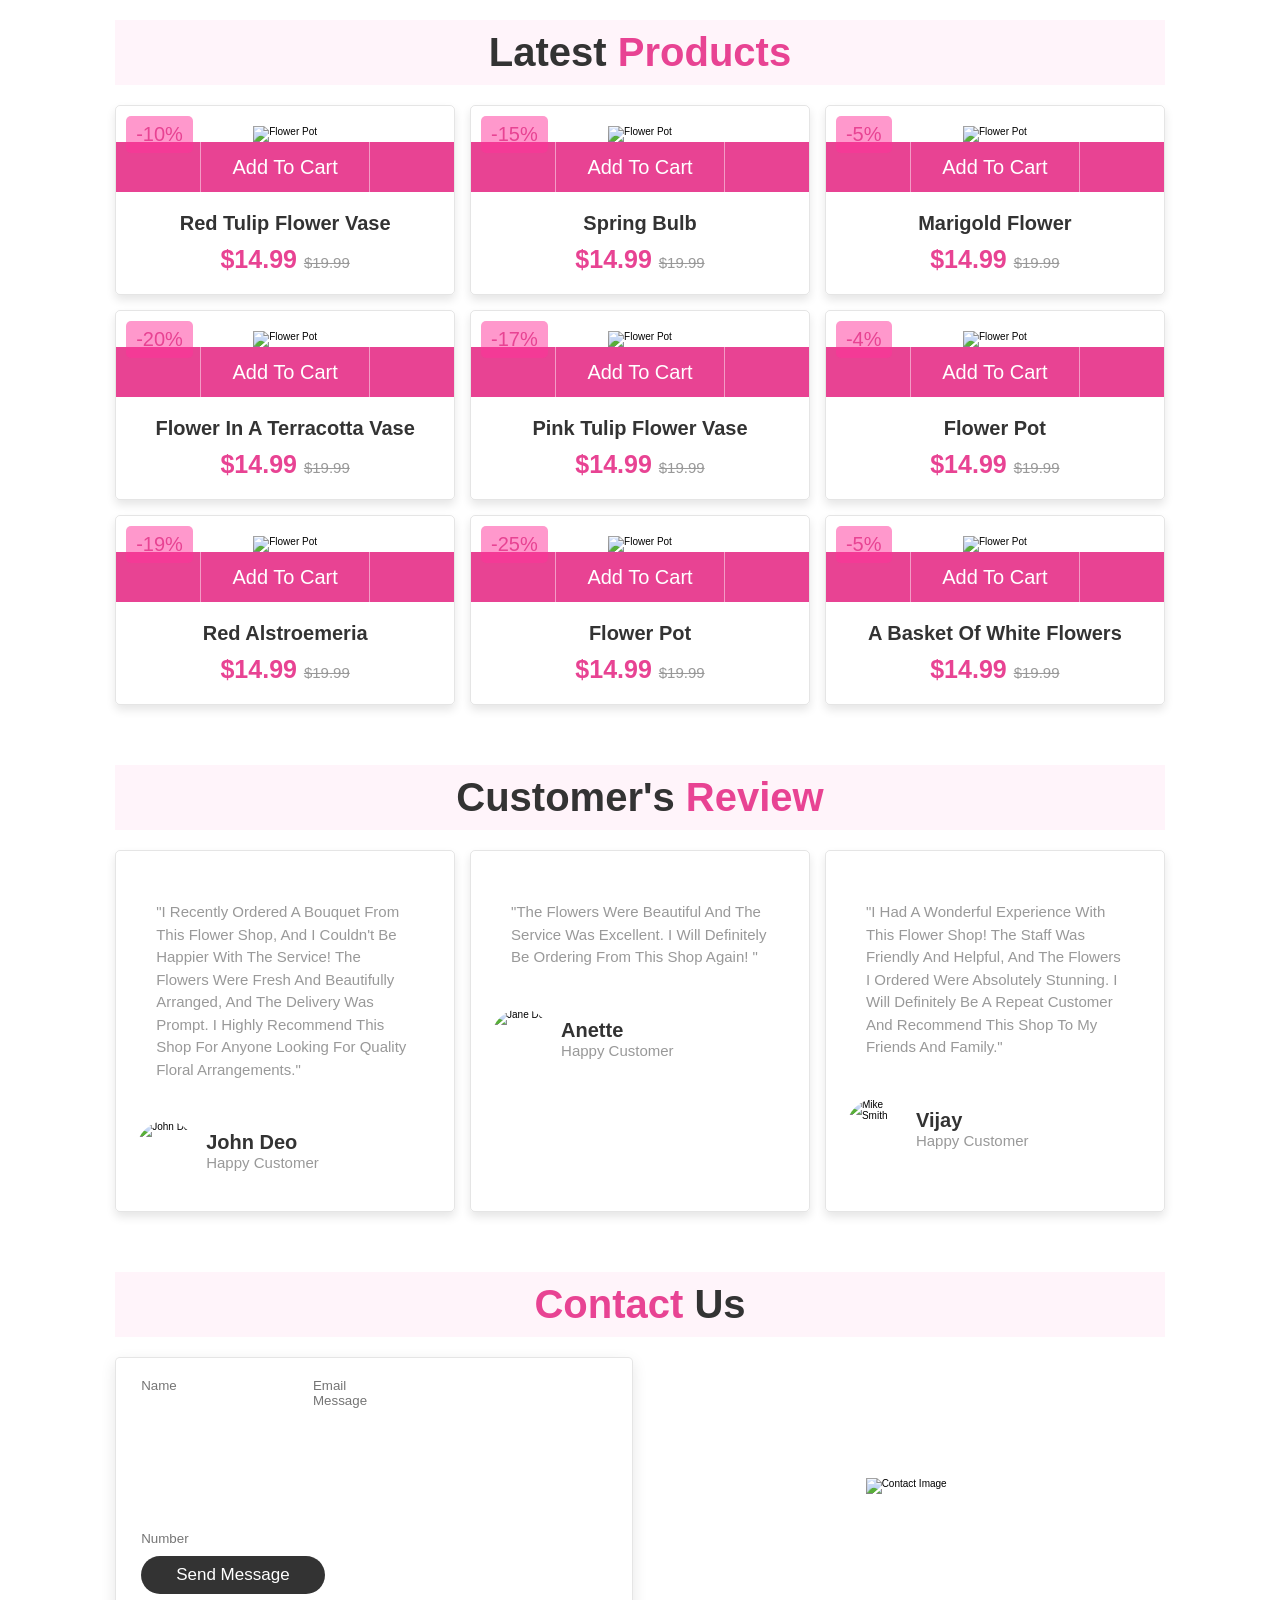
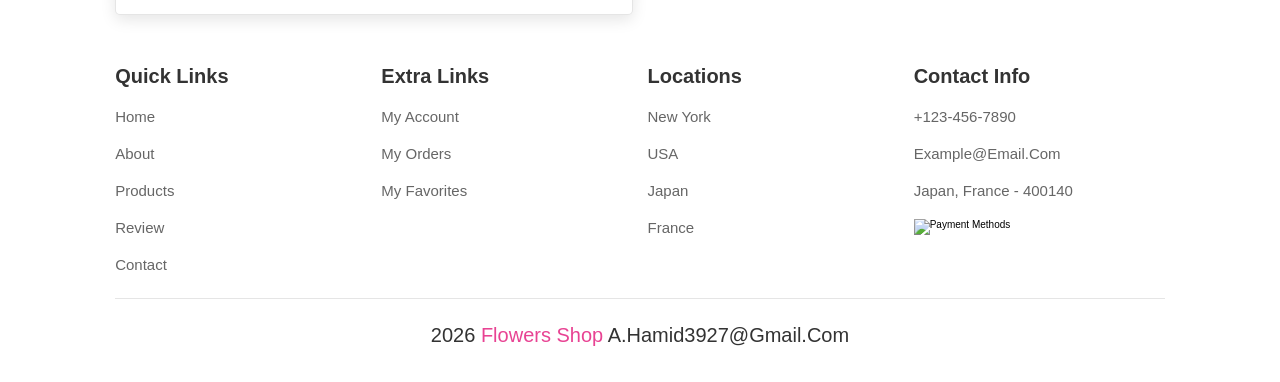
==== commit ddc1d4ec: "Update project files" ====
--- a/index.html
+++ b/index.html
@@ -32,7 +32,7 @@
 
   <section class="home" id="home">
     <div class="content">
-      <h3>Fresh Flowers, Beautiful Arrangements</h3>
+      <h1>Fresh Flowers, Beautiful Arrangements</h1>
       <span>Brighten your day with our stunning floral designs.</span>
       <p>
         Discover the beauty of nature with our exquisite floral arrangements.
@@ -53,7 +53,7 @@
         <h1>best flower sellers</h1>
       </div>
       <div class="content">
-        <h3>We Bring Nature's Beauty to Your Doorstep</h3>
+        <h1>We Bring Nature's Beauty to Your Doorstep</h1>
         <p>
           At Flower Shop, we are passionate about bringing the beauty of
           flowers into your life. Our team of expert florists creates stunning
@@ -71,28 +71,28 @@
     <div class="icons">
       <img src="images/icon-1.svg" alt="Free Delivery" />
       <div class="info">
-        <h3>Free Delivery</h3>
+        <h1>Free Delivery</h1>
         <span>On orders over $50</span>
       </div>
     </div>
     <div class="icons">
       <img src="images/icon-2.svg" alt="Easy Returns" />
       <div class="info">
-        <h3>Easy Returns</h3>
+        <h1>Easy Returns</h1>
         <span>30-day return policy</span>
       </div>
     </div>
     <div class="icons">
       <img src="images/icon-3.svg" alt="Offer & Gifts" />
       <div class="info">
-        <h3>offer & gifts</h3>
+        <h1>offer & gifts</h1>
         <span>Special deals and surprises</span>
       </div>
     </div>
     <div class="icons">
       <img src="images/icon-4.svg" alt="Secure Payment" />
       <div class="info">
-        <h3>secure payment</h3>
+        <h1>secure payment</h1>
         <span>Protected by paypal</span>
       </div>
     </div>
--- a/style.css
+++ b/style.css
@@ -128,7 +128,7 @@
     max-width: 50rem;
 }
 
-.home .content h3 {
+.home .content h1 {
     font-size: 6rem;
     color: #333;
 }
@@ -186,7 +186,7 @@
     flex: 1 1 40rem;
 }
 
-.about .row .content h3 {
+.about .row .content h1 {
     font-size: 3rem;
     color: #333;
 }
@@ -531,7 +531,7 @@
         display: block;
     }
 
-    .home .content h3 {
+    .home .content h1 {
         font-size: 5rem;
     }
 
@@ -539,7 +539,7 @@
         font-size: 2.5rem;
     }
 
-    .icons-container .icons h3 {
+    .icons-container .icons h1 {
         font-size: 2rem;
     }
 
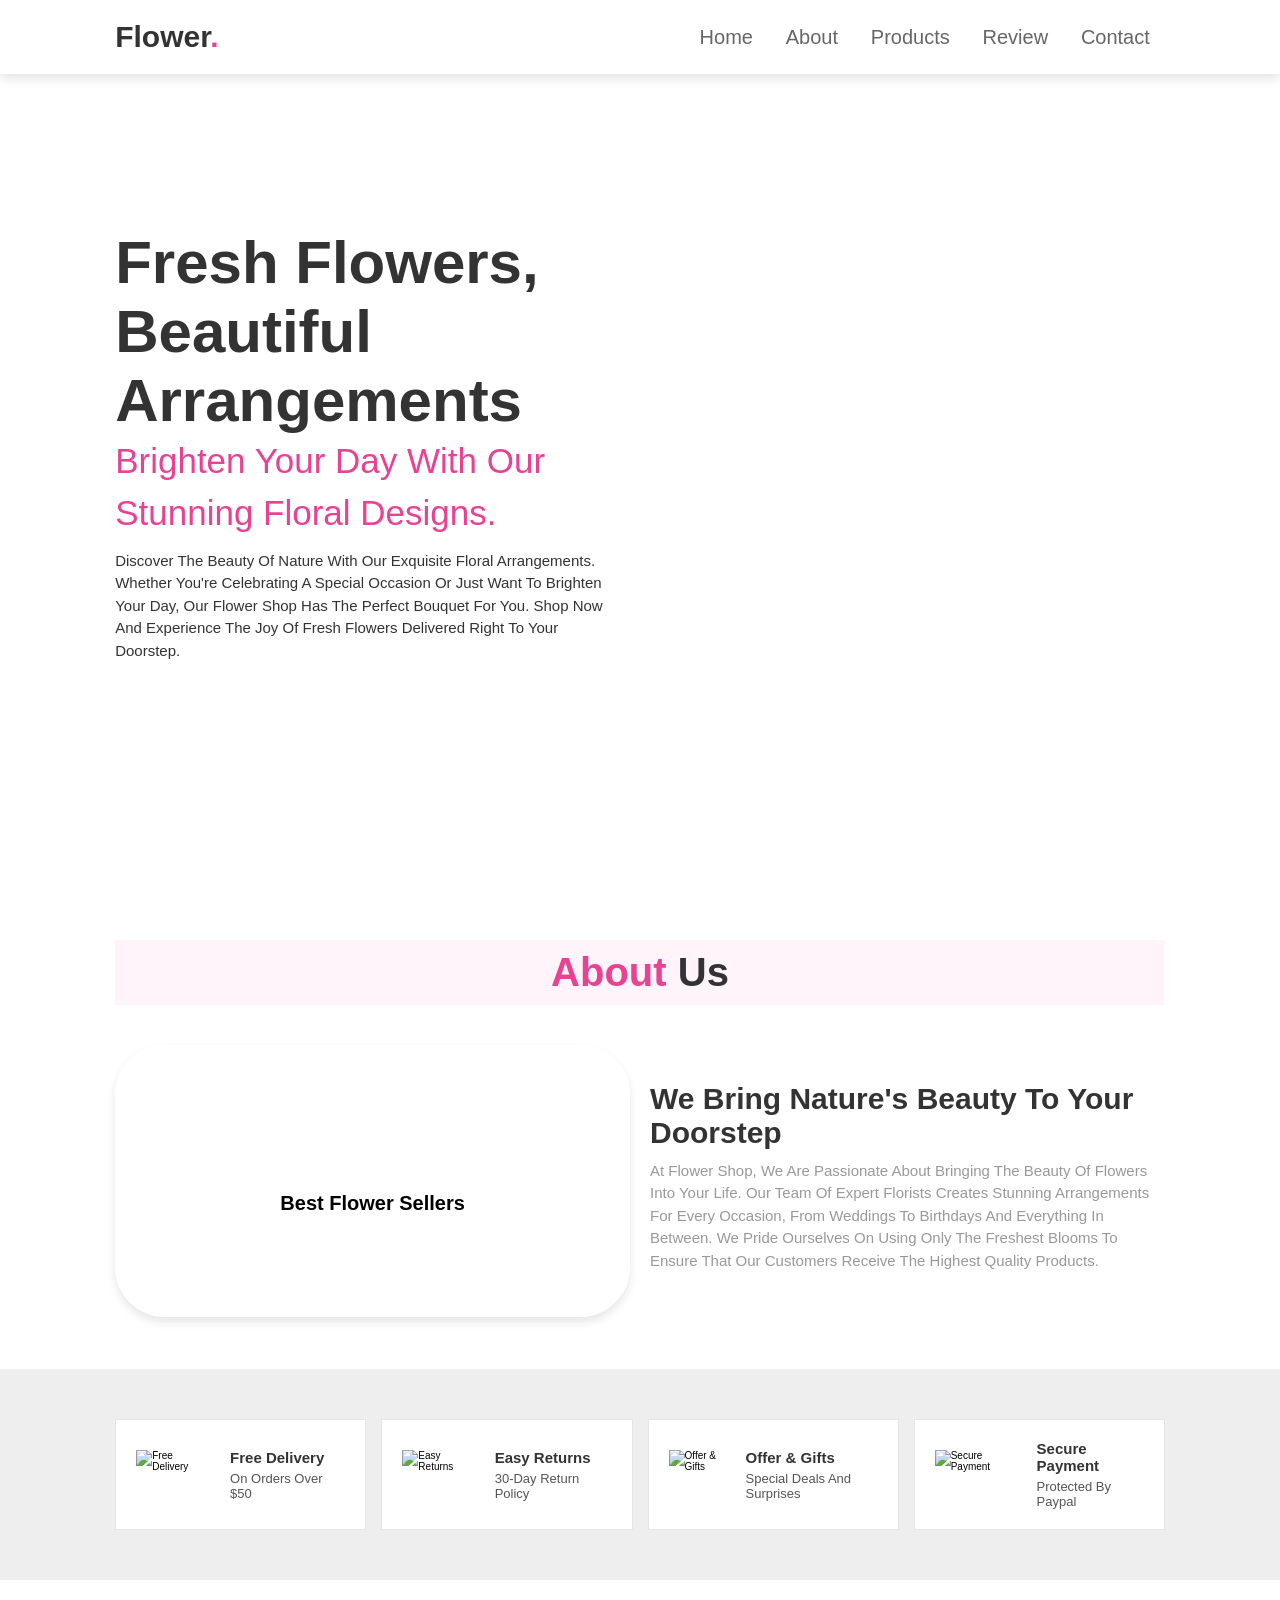
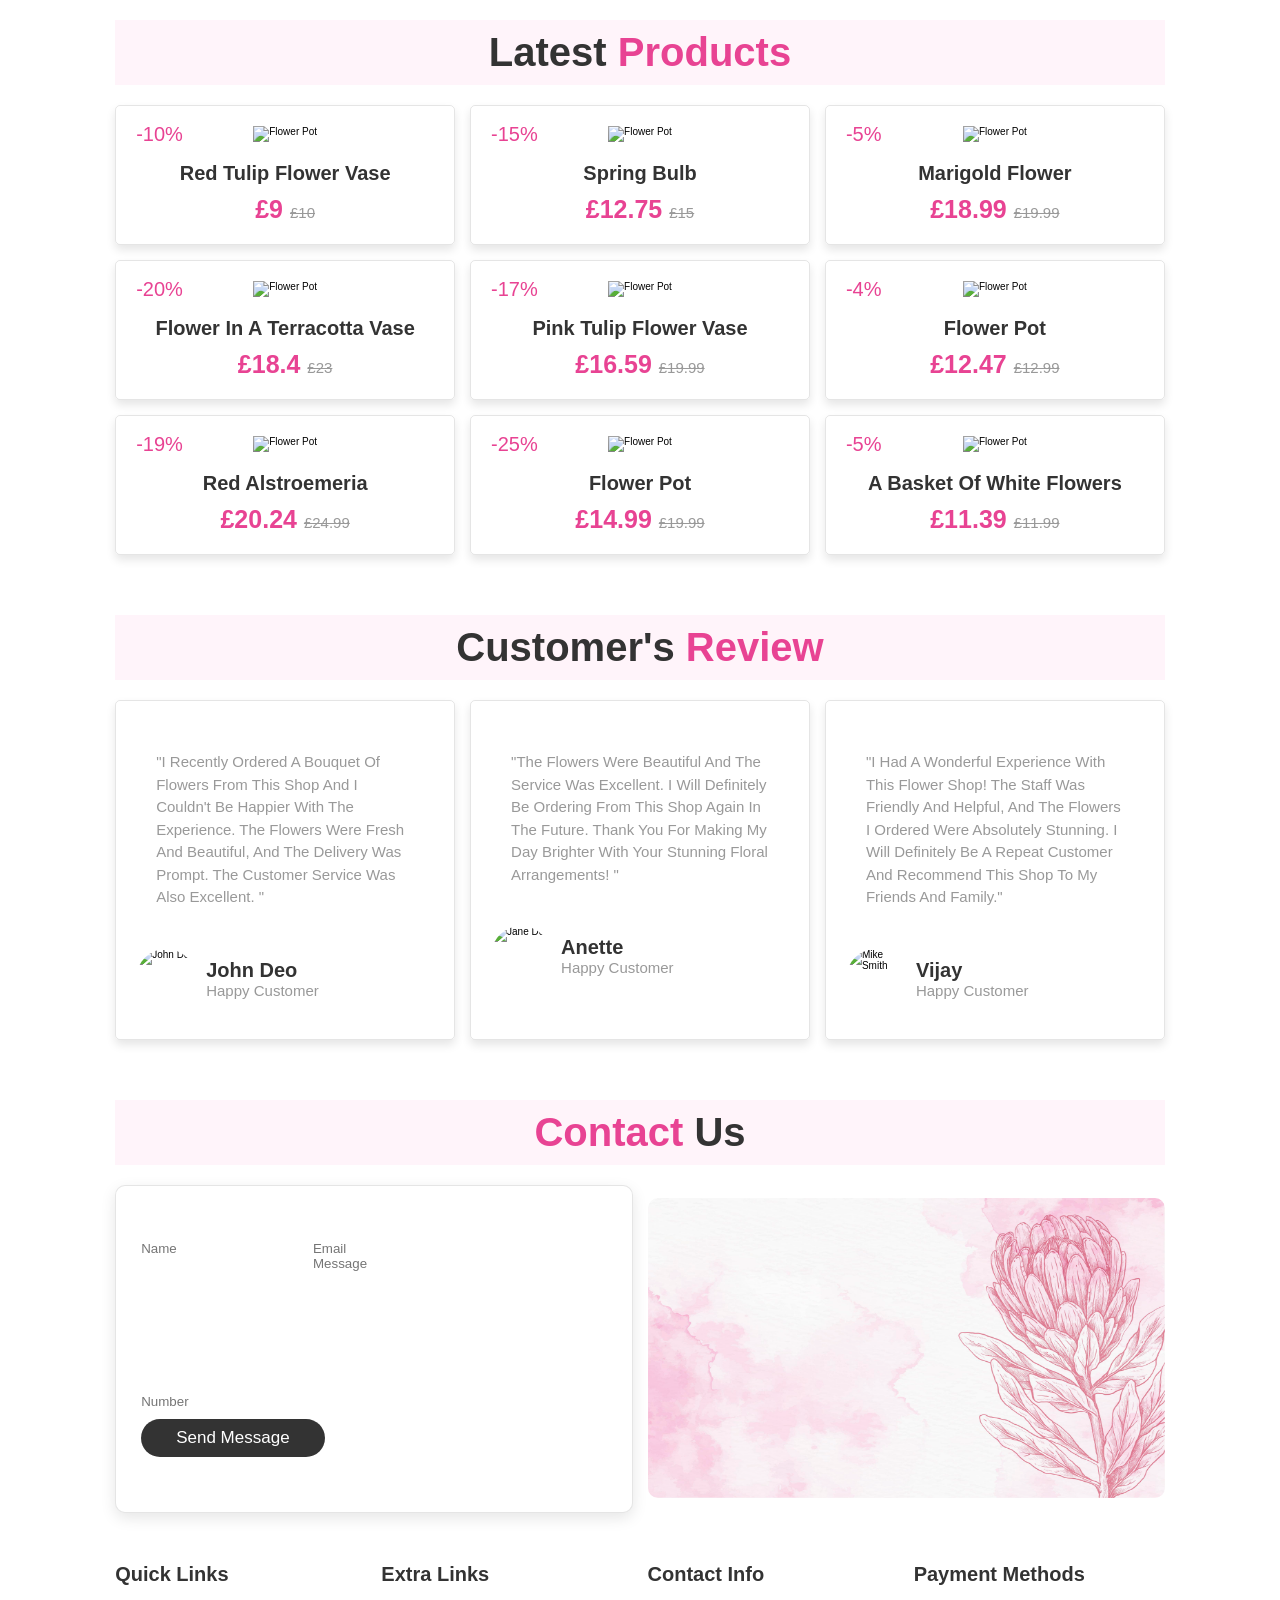
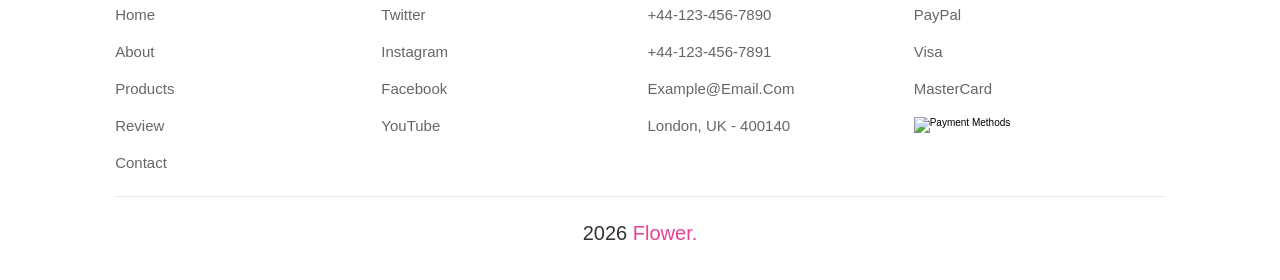
==== commit 58d7e16b: "Update project files" ====
--- a/index.html
+++ b/index.html
@@ -3,9 +3,13 @@
 
 <head>
   <meta charset="UTF-8" />
-  <meta http-equiv="X-UA-Compatible" content="IE=edge" />
   <meta name="viewport" content="width=device-width, initial-scale=1.0" />
-  <title>complete responsive flower shop</title>
+  <meta name="description"
+    content="Welcome to Flower., your premier destination for fresh flowers and beautiful arrangements." />
+  <title>Flower.</title>
+  <link rel="icon" type="image/png" sizes="16x16" href="images/flower.png">
+  <link rel="icon" type="image/png" sizes="32x32" href="images/flower.png">
+  <link rel="icon" type="image/png" sizes="180x180" href="images/flower.png">
   <link rel="stylesheet" href="https://cdnjs.cloudflare.com/ajax/libs/font-awesome/7.0.1/css/all.min.css" />
   <link rel="stylesheet" href="style.css" />
 </head>
@@ -23,11 +27,6 @@
       <a href="#review">Review</a>
       <a href="#contact">Contact</a>
     </nav>
-    <div class="icons">
-      <a href="#" class="fas fa-heart"></a>
-      <a href="#" class="fas fa-shopping-cart"></a>
-      <a href="#" class="fas fa-user"></a>
-    </div>
   </header>
 
   <section class="home" id="home">
@@ -41,7 +40,6 @@
         and experience the joy of fresh flowers delivered right to your
         doorstep.
       </p>
-      <a href="#" class="btn">Shop Now</a>
     </div>
   </section>
 
@@ -62,7 +60,6 @@
           blooms to ensure that our customers receive the highest quality
           products.
         </p>
-        <a href="#" class="btn">Learn More</a>
       </div>
     </div>
   </section>
@@ -104,135 +101,97 @@
         <span class="discount">-10%</span>
         <div class="image">
           <img src="images/img-1.jpg" alt="flower pot" />
-          <div class="icons">
-            <a href="#" class="fas fa-heart"></a>
-            <a href="#" class="cart-btn">Add to Cart</a>
-            <a href="#" class="fas fa-share"></a>
-          </div>
         </div>
         <div class="content">
           <h1>red tulip flower vase</h1>
-          <div class="price">$14.99 <span>$19.99</span></div>
+          <div class="price">£9 <span>£10 </span></div>
         </div>
       </div>
       <div class="box">
         <span class="discount">-15%</span>
         <div class="image">
           <img src="images/img-2.jpg" alt="flower pot" />
-          <div class="icons">
-            <a href="#" class="fas fa-heart"></a>
-            <a href="#" class="cart-btn">Add to Cart</a>
-            <a href="#" class="fas fa-share"></a>
-          </div>
+
         </div>
         <div class="content">
           <h1>Spring bulb</h1>
-          <div class="price">$14.99 <span>$19.99</span></div>
+          <div class="price">£12.75 <span>£15</span></div>
         </div>
       </div>
       <div class="box">
         <span class="discount">-5%</span>
         <div class="image">
           <img src="images/img-3.jpg" alt="flower pot" />
-          <div class="icons">
-            <a href="#" class="fas fa-heart"></a>
-            <a href="#" class="cart-btn">Add to Cart</a>
-            <a href="#" class="fas fa-share"></a>
-          </div>
+
         </div>
         <div class="content">
           <h1>marigold flower</h1>
-          <div class="price">$14.99 <span>$19.99</span></div>
+          <div class="price">£18.99 <span>£19.99</span></div>
         </div>
       </div>
       <div class="box">
         <span class="discount">-20%</span>
         <div class="image">
           <img src="images/img-4.jpg" alt="flower pot" />
-          <div class="icons">
-            <a href="#" class="fas fa-heart"></a>
-            <a href="#" class="cart-btn">Add to Cart</a>
-            <a href="#" class="fas fa-share"></a>
-          </div>
         </div>
         <div class="content">
           <h1>flower in a terracotta vase</h1>
-          <div class="price">$14.99 <span>$19.99</span></div>
+          <div class="price">£18.4 <span>£23</span></div>
         </div>
       </div>
       <div class="box">
         <span class="discount">-17%</span>
         <div class="image">
           <img src="images/img-5.jpg" alt="flower pot" />
-          <div class="icons">
-            <a href="#" class="fas fa-heart"></a>
-            <a href="#" class="cart-btn">Add to Cart</a>
-            <a href="#" class="fas fa-share"></a>
-          </div>
+
         </div>
         <div class="content">
           <h1>pink tulip flower vase</h1>
-          <div class="price">$14.99 <span>$19.99</span></div>
+          <div class="price">£16.59 <span>£19.99</span></div>
         </div>
       </div>
       <div class="box">
         <span class="discount">-4%</span>
         <div class="image">
           <img src="images/img-6.jpg" alt="flower pot" />
-          <div class="icons">
-            <a href="#" class="fas fa-heart"></a>
-            <a href="#" class="cart-btn">Add to Cart</a>
-            <a href="#" class="fas fa-share"></a>
-          </div>
+
         </div>
         <div class="content">
           <h1> flower pot </h1>
-          <div class="price">$14.99 <span>$19.99</span></div>
+          <div class="price">£12.47 <span>£12.99</span></div>
         </div>
       </div>
       <div class="box">
         <span class="discount">-19%</span>
         <div class="image">
           <img src="images/img-7.jpg" alt="flower pot" />
-          <div class="icons">
-            <a href="#" class="fas fa-heart"></a>
-            <a href="#" class="cart-btn">Add to Cart</a>
-            <a href="#" class="fas fa-share"></a>
-          </div>
+
         </div>
         <div class="content">
           <h1> red alstroemeria</h1>
-          <div class="price">$14.99 <span>$19.99</span></div>
+          <div class="price">£20.24 <span>£24.99</span></div>
         </div>
       </div>
       <div class="box">
         <span class="discount">-25%</span>
         <div class="image">
           <img src="images/img-8.jpg" alt="flower pot" />
-          <div class="icons">
-            <a href="#" class="fas fa-heart"></a>
-            <a href="#" class="cart-btn">Add to Cart</a>
-            <a href="#" class="fas fa-share"></a>
-          </div>
+
         </div>
         <div class="content">
           <h1>flower pot</h1>
-          <div class="price">$14.99 <span>$19.99</span></div>
+          <div class="price">£14.99 <span>£19.99</span></div>
         </div>
       </div>
       <div class="box">
         <span class="discount">-5%</span>
         <div class="image">
           <img src="images/img-9.jpg" alt="flower pot" />
-          <div class="icons">
-            <a href="#" class="fas fa-heart"></a>
-            <a href="#" class="cart-btn">Add to Cart</a>
-            <a href="#" class="fas fa-share"></a>
-          </div>
+
         </div>
         <div class="content">
           <h1>a basket of white flowers </h1>
-          <div class="price">$14.99 <span>$19.99</span></div>
+          <div class="price">£11.39 <span>£11.99</span></div>
         </div>
       </div>
     </div>
@@ -249,10 +208,9 @@
           <i class="fas fa-star"></i>
         </div>
         <p>
-          "I recently ordered a bouquet from this flower shop, and I couldn't
-          be happier with the service! The flowers were fresh and beautifully
-          arranged, and the delivery was prompt. I highly recommend this shop
-          for anyone looking for quality floral arrangements."
+          "I recently ordered a bouquet of flowers from this shop and I couldn't be happier with the experience. The
+          flowers were fresh and beautiful, and the delivery was prompt. The customer service was also excellent.
+          "
         </p>
         <div class="user">
           <img src="images/pic-1.png" alt="John Deo" />
@@ -273,7 +231,7 @@
         </div>
         <p>
           "The flowers were beautiful and the service was excellent. I will definitely be ordering from this shop
-          again!
+          again in the future. Thank you for making my day brighter with your stunning floral arrangements!
           "
         </p>
         <div class="user">
@@ -312,7 +270,7 @@
   <section class="contact" id="contact">
     <h1 class="heading"><span> Contact </span> Us</h1>
     <div class="row">
-      <form action="https://example.com/submit-form" method="post">
+      <form action="success.html" method="get">
         <input type="text" placeholder="name" class="box" />
         <input type="email" placeholder="email" class="box" />
         <input type="number" placeholder="number" class="box" />
@@ -320,7 +278,7 @@
         <input type="submit" value="send message" class="btn" />
       </form>
       <div class="image">
-        <img src="images/contact-img.jpg" alt="contact image" />
+        <img src="images/contact-img1.jpg" alt="contact image" />
       </div>
     </div>
   </section>
@@ -329,34 +287,36 @@
     <div class="box-container">
       <div class="box">
         <h1>quick links</h1>
-        <a href="#home">home</a>
-        <a href="#about">about</a>
-        <a href="#products">products</a>
-        <a href="#review">review</a>
-        <a href="#contact">contact</a>
+        <a href="#home"><i class="fas fa-home"></i>home</a>
+        <a href="#about"><i class="fas fa-info-circle"></i>about</a>
+        <a href="#products"><i class="fas fa-shopping-bag"></i>products</a>
+        <a href="#review"><i class="fas fa-star"></i>review</a>
+        <a href="#contact"><i class="fas fa-envelope"></i>contact</a>
       </div>
       <div class="box">
         <h1>extra links</h1>
-        <a href="#">my account</a>
-        <a href="#">my orders</a>
-        <a href="#">my favorites</a>
-      </div>
-      <div class="box">
-        <h1>locations</h1>
-        <a href="#">new york</a>
-        <a href="#">USA</a>
-        <a href="#">japan</a>
-        <a href="#">france</a>
+        <a href="https://www.x.com" target="_blank"><i class="fab fa-x-twitter"></i>Twitter</a>
+        <a href="https://www.instagram.com" target="_blank"><i class="fab fa-instagram"></i>Instagram</a>
+        <a href="https://www.facebook.com" target="_blank"><i class="fab fa-facebook-f"></i>Facebook</a>
+        <a href="https://www.youtube.com" target="_blank"><i class="fab fa-youtube"></i>YouTube</a>
       </div>
       <div class="box">
         <h1>contact info</h1>
-        <a href="#">+123-456-7890</a>
-        <a href="#">example@email.com</a>
-        <a href="#">Japan, France - 400140</a>
+        <a href="tel:+441234567890"><i class="fas fa-phone"></i>+44-123-456-7890</a>
+        <a href="https://wa.me/441234567891" target="_blank"><i class="fab fa-whatsapp"></i>+44-123-456-7891</a>
+        <a href="mailto:example@email.com"><i class="fas fa-envelope"></i>example@email.com</a>
+        <a href="https://maps.google.com/?q=London,+UK+-+400140" target="_blank"><i
+            class="fas fa-map-marker-alt"></i>London, UK - 400140</a>
+      </div>
+      <div class="box">
+        <h1>payment methods</h1>
+        <a href="https://www.paypal.com" target="_blank"><i class="fab fa-paypal"></i>PayPal</a>
+        <a href="https://www.visa.com" target="_blank"><i class="fab fa-cc-visa"></i>Visa</a>
+        <a href="https://www.mastercard.com" target="_blank"><i class="fab fa-cc-mastercard"></i>MasterCard</a>
         <img src="images/payment.png" alt="payment methods" />
       </div>
     </div>
-    <div class="credit"> 2026 <span> flowers shop </span> a.hamid3927@gmail.com </div>
+    <div class="credit"> <i class="fa-regular fa-copyright"></i>2026<span> Flower. </span> </div>
   </section>
 
 
--- a/style.css
+++ b/style.css
@@ -1,13 +1,10 @@
-:root {
-    --pink: #e84393;
-
-}
-
+@import url('https://fonts.googleapis.com/css2?family=:wght@300;400;500;700&display=swap');
+    
 * {
     margin: 0;
     padding: 0;
     box-sizing: border-box;
-    font-family: 'Verdana', Geneva, Tahoma, sans-serif;
+    font-family: 'Roboto', sans-serif;
     outline: none;
     border: none;
     text-decoration: none;
@@ -37,7 +34,7 @@
 }
 
 .heading span {
-    color: var(--pink);
+    color: #e84393;
 }
 
 .btn {
@@ -53,7 +50,7 @@
 }
 
 .btn:hover {
-    background: var(--pink);
+    background: #e84393;
 }
 
 header {
@@ -77,7 +74,7 @@
 }
 
 header .logo span {
-    color: var(--pink);
+    color: #e84393;
 }
 
 header .navbar a {
@@ -87,18 +84,9 @@
 }
 
 header .navbar a:hover {
-    color: var(--pink);
-}
-
-header .icons a {
-    font-size: 2.5rem;
-    color: #333;
-    margin-left: 1.5rem;
-}
-
-header .icons a:hover {
-    color: var(--pink);
-}
+    color: #e84393;
+}
+
 
 header #toggler {
     display: none;
@@ -135,14 +123,14 @@
 
 .home .content span {
     font-size: 3.5rem;
-    color: var(--pink);
+    color: #e84393;
     padding: 1rem 0;
     line-height: 1.5;
 }
 
 .home .content p {
     font-size: 1.5rem;
-    color: #999;
+    color: #333;
     padding: 1rem 0;
     line-height: 1.5;
 }
@@ -250,8 +238,7 @@
     position: absolute;
     top: 1rem;
     left: 1rem;
-    background: rgba(255, 51, 153, .5);
-    color: var(--pink);
+    color: #e84393;
     padding: .7rem 1rem;
     font-size: 2rem;
     z-index: 1;
@@ -274,38 +261,6 @@
     transform: scale(1.1);
 }
 
-.products .box-container .box .image .icons {
-    position: relative;
-    bottom: -7rem;
-    top: 0;
-    left: 0;
-    display: flex;
-
-}
-
-.products .box-container .box:hover .image .icons {
-    bottom: 0;
-}
-
-.products .box-container .box .image .icons a {
-    height: 5rem;
-    line-height: 5rem;
-    font-size: 2rem;
-    width: 50%;
-    color: #fff;
-    background: var(--pink);
-
-}
-
-.products .box-container .box .image .icons .cart-btn {
-    border-left: .1rem solid #fff7;
-    border-right: .1rem solid #fff7;
-    width: 100%;
-}
-
-.products .box-container .box .image .icons a:hover {
-    background: #333;
-}
 
 .products .box-container .box .content {
     padding: 2rem;
@@ -319,7 +274,7 @@
 
 .products .box-container .box .content .price {
     font-size: 2.5rem;
-    color: var(--pink);
+    color: #e84393;
     font-weight: bolder;
     padding-top: 1rem;
 }
@@ -355,7 +310,7 @@
 }
 
 .review .box-container .box .stars i {
-    color: var(--pink);
+    color: #e84393;
     font-size: 2rem;
 }
 
@@ -379,7 +334,7 @@
     border-radius: 50%;
     object-fit: cover;
     margin-right: 1rem;
-    
+
 }
 
 .review .box-container .box .user h1 {
@@ -401,19 +356,23 @@
 
 .contact .row form {
     flex: 1 1 40rem;
-    padding: 2rem 2.5rem;
+    padding: 5.5rem 2.5rem;
     box-shadow: 0 .5rem 1.5rem rgba(0, 0, 0, .1);
     background: #fff;
     border: .1rem solid rgba(0, 0, 0, .1);
-    border-radius: .5rem;
+    border-radius: 1rem;
 }
 
 .contact .row .image {
     flex: 1 1 40rem;
     text-align: center;
+    height: 100%;
+
 }
 
 .contact .row .image img {
+    height: 30rem;
+    border-radius: 1rem;
     width: 100%;
 }
 
@@ -429,7 +388,7 @@
 }
 
 .contact .row form .Box:focus {
-    border-color: var(--pink);
+    border-color: #e84393;
 }
 
 .contact .row form textarea {
@@ -462,7 +421,7 @@
 }
 
 .footer .box-container .box a:hover {
-    color: var(--pink);
+    color: #e84393;
     text-decoration: underline;
 }
 
@@ -482,7 +441,7 @@
 }
 
 .footer .credit span {
-    color: var(--pink);
+    color: #e84393;
 }
 
 
